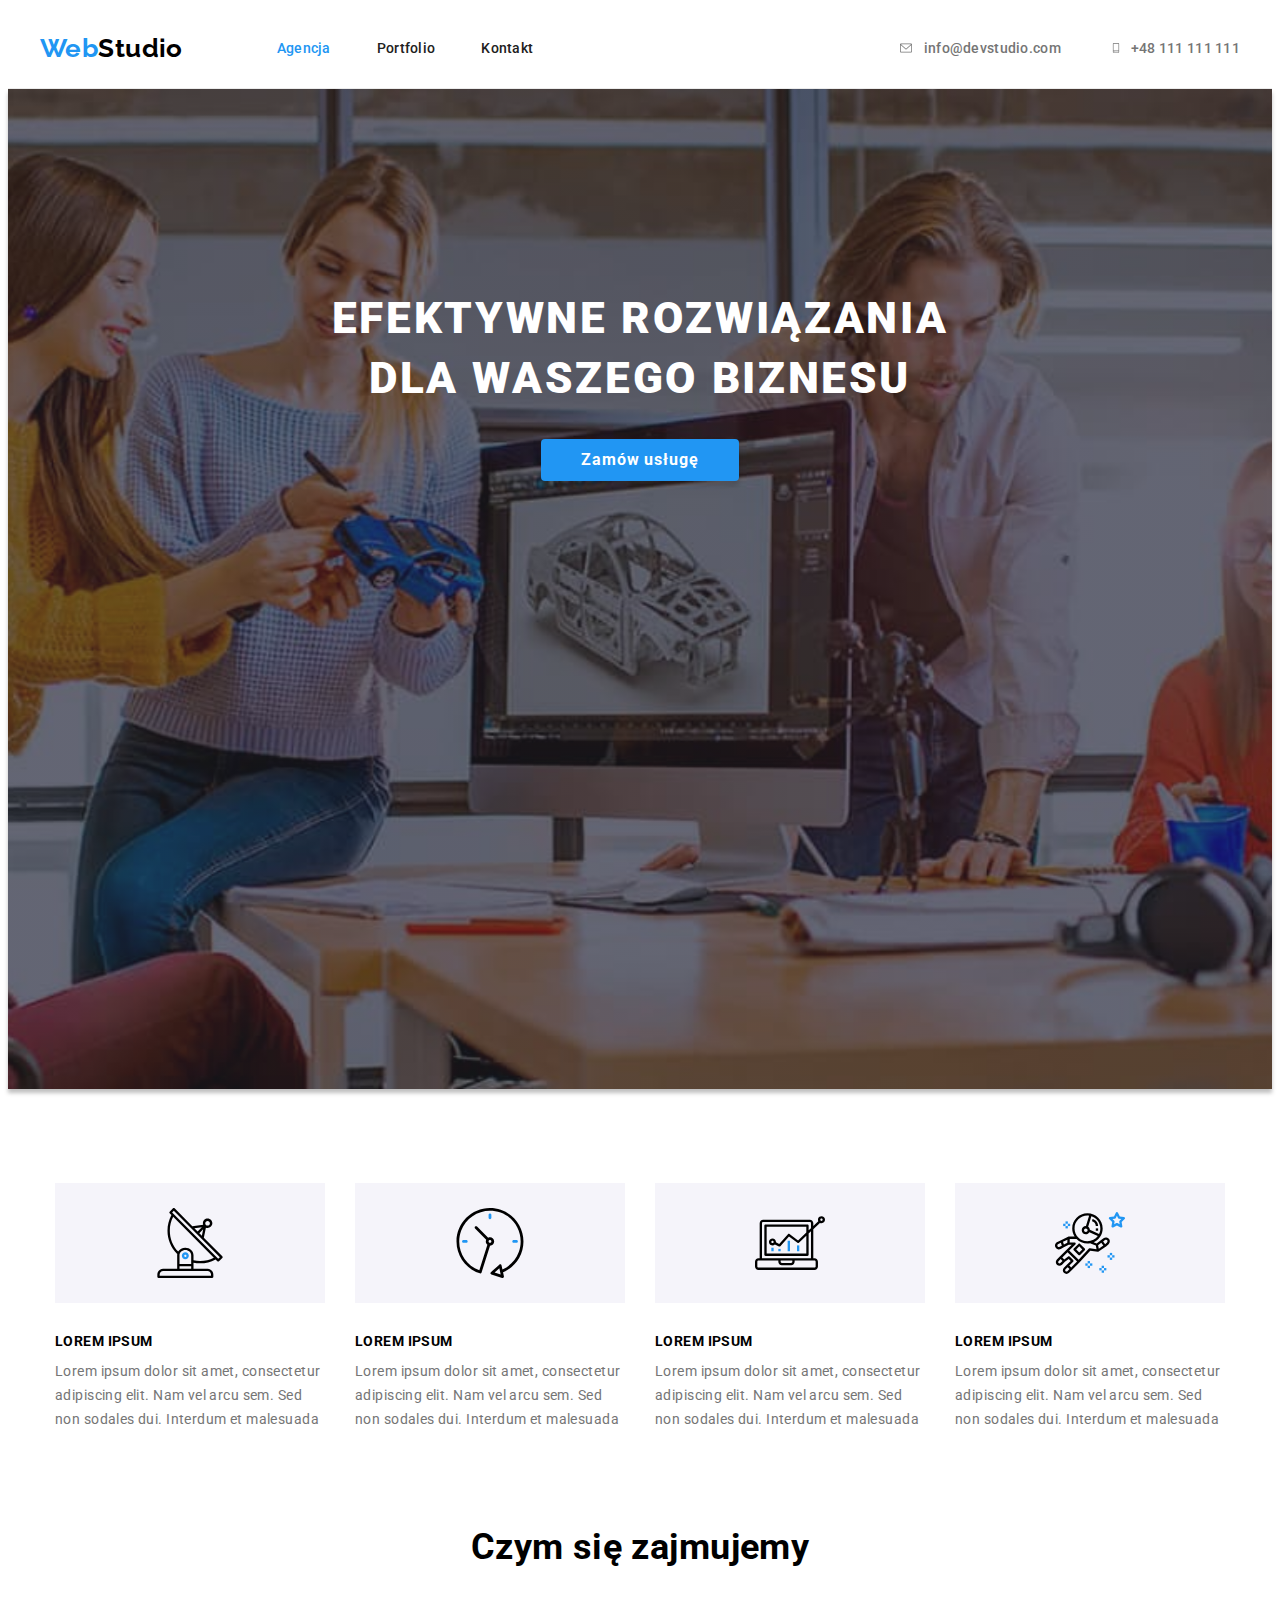
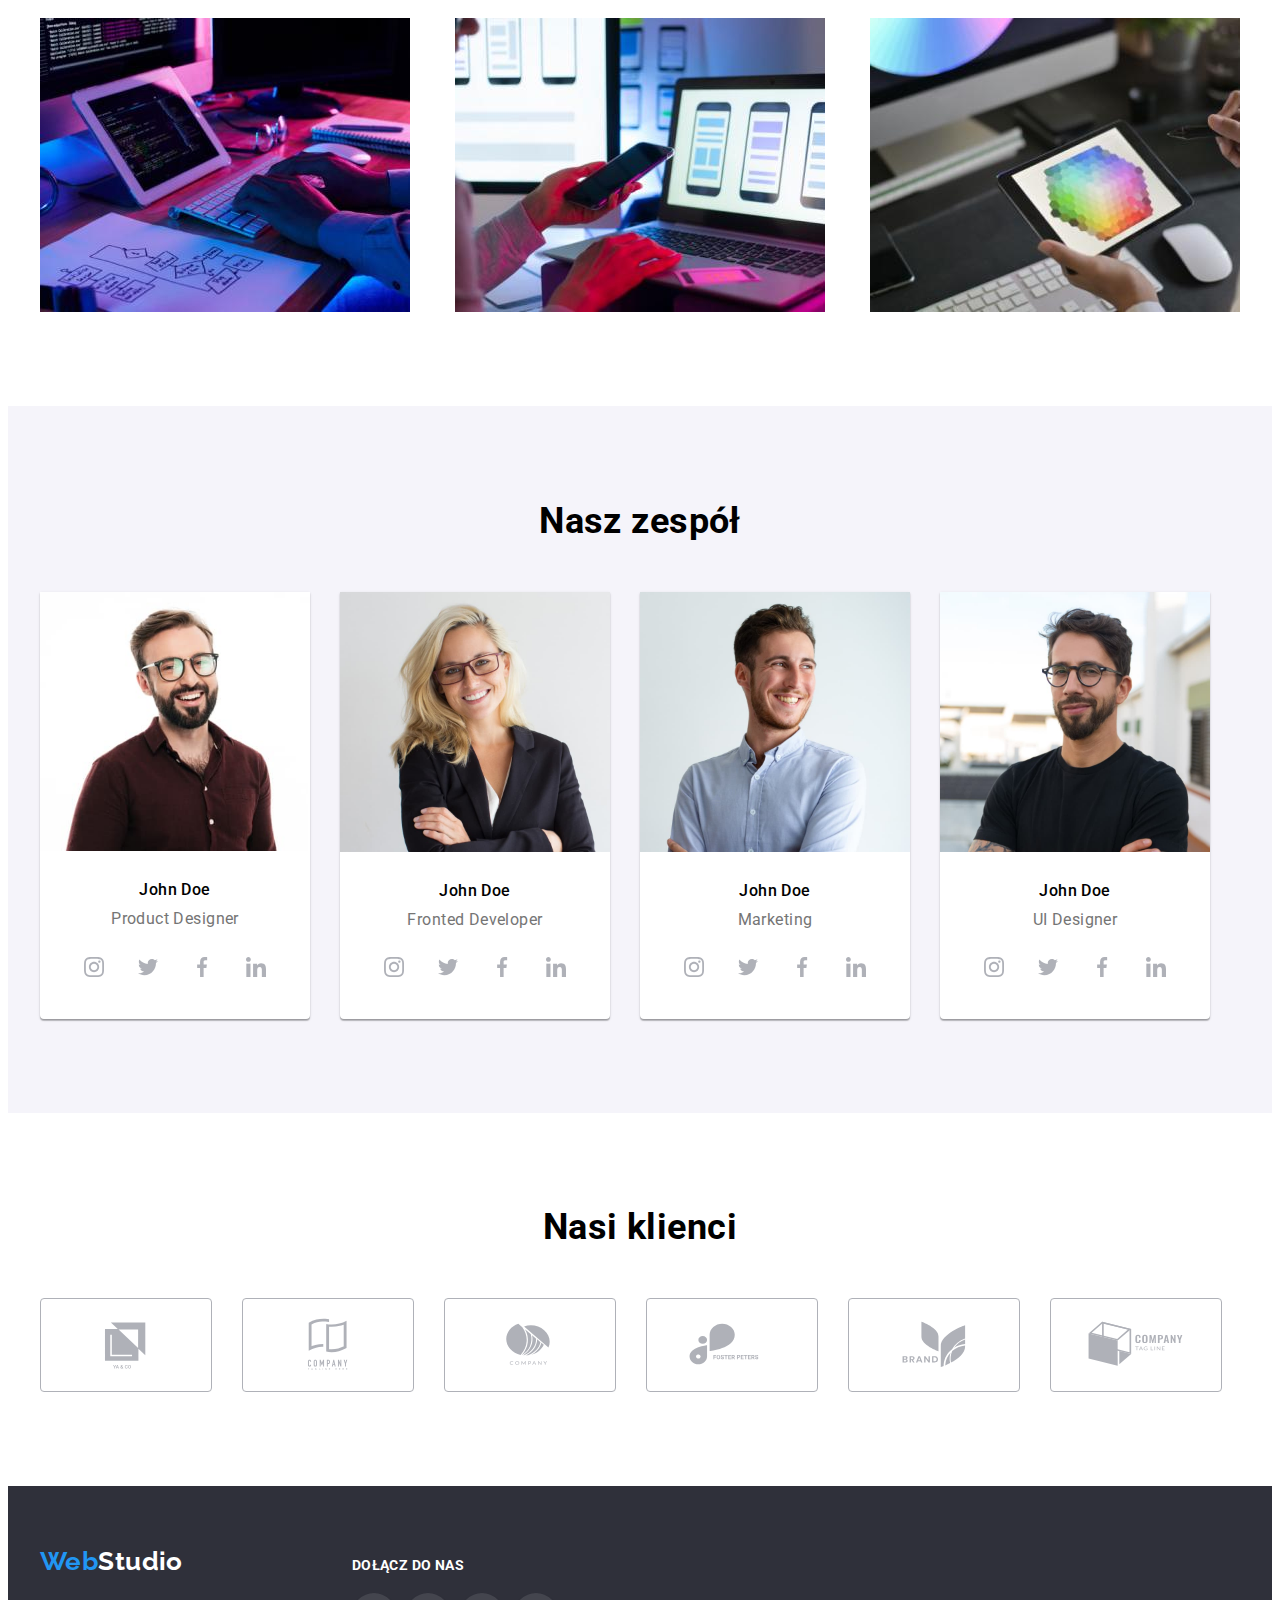
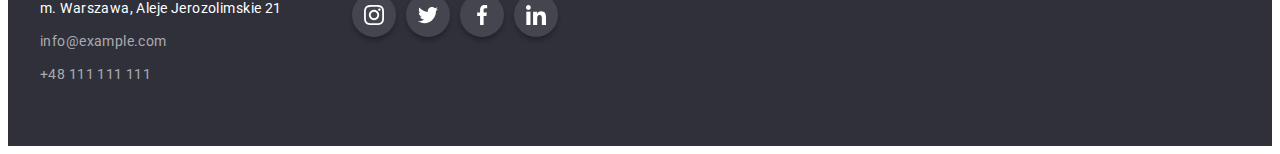
==== index.html @ 109e043d "add modal window" ====
<!DOCTYPE html>
<html lang="pl">
  <!-- start head / metadane /-->
  <head>
    <meta charset="UTF-8" />
    <meta
      name="description"
      content="Projekt firmy Studio z Figma. Praca domowa #1 związana z kursem FullStack Developer w GoIT."
    />
    <meta http-equiv="X-UA-Compatible" content="IE=edge" />
    <meta name="viewport" content="width=device-width, initial-scale=1.0" />
    <link
      href="https://fonts.googleapis.com/css2?family=Raleway:wght@700&family=Roboto:wght@400;500;700;900&display=swap"
      rel="stylesheet"
    />
    <link rel="preconnect" href="https://fonts.googleapis.com" />
    <link rel="preconnect" href="https://fonts.gstatic.com" crossorigin />
    <link
      rel="stylesheet"
      href="https://cdnjs.cloudflare.com/ajax/libs/modern-normalize/2.0.0/modern-normalize.min.css"
      integrity="sha512-4xo8blKMVCiXpTaLzQSLSw3KFOVPWhm/TRtuPVc4WG6kUgjH6J03IBuG7JZPkcWMxJ5huwaBpOpnwYElP/m6wg=="
      crossorigin="anonymous"
      referrerpolicy="no-referrer"
    />
    <link rel="stylesheet" href="./css/styles.css" />
    <title>
      Studio - Portfolio | goit-markup-hw-04 | GoIT kurs FullStack Developer
    </title>
  </head>
  <!-- end head / metadane /-->

  <body>
    <!--start header-->
    <header>
      <div class="container top">
        <a class="logo-top" href="./index.html"
          ><span class="name-1">Web</span><span class="name-2">Studio</span></a
        >
        <nav class="navigation">
          <ul class="navigation-list list">
            <li class="navigation-item">
              <a href="./index.html" class="navigation-link current">Agencja</a>
            </li>
            <li class="navigation-item">
              <a href="./portfolio.html" class="navigation-link">Portfolio</a>
            </li>
            <li class="navigation-item">
              <a href="#stopka" class="navigation-link">Kontakt</a>
            </li>
          </ul>
        </nav>
        <ul class="navigation-contact-list list">
          <li class="navigation-contact-item">
            <a href="mailto:info@devstudio.com" class="navigation-contact-link"
              ><svg class="icon-contact" width="16" height="12">
                <use
                  class="icon-envelope"
                  href="./images/icons.svg#icon-envelope"
                ></use>
              </svg>
              info@devstudio.com</a
            >
          </li>
          <li class="navigation-contact-item">
            <a href="tel:+48111111111" class="navigation-contact-link">
              <svg class="icon-contact" width="10" height="16">
                <use
                  class="icon-smartphone"
                  href="./images/icons.svg#icon-smartphone"
                ></use>
              </svg>
              +48 111 111 111</a
            >
          </li>
        </ul>
      </div>
    </header>
    <!--end header-->

    <!--start main-->
    <main>
      <section class="hero">
        <div class="container">
          <h1 class="main-title">EFEKTYWNE ROZWIĄZANIA DLA WASZEGO BIZNESU</h1>
          <button class="main-button" type="button" data-modal-open>
            Zamów usługę
          </button>
        </div>
      </section>
      <section class="section lorem">
        <div class="container">
          <ul class="lorem-list list">
            <li class="lorem-item">
              <div class="lorem-icon">
                <svg>
                  <use href="./images/icons.svg#icon-antenna"></use>
                </svg>
              </div>
              <h3 class="lorem-title">LOREM IPSUM</h3>
              <p class="lorem-description">
                Lorem ipsum dolor sit amet, consectetur adipiscing elit. Nam vel
                arcu sem. Sed non sodales dui. Interdum et malesuada
              </p>
            </li>
            <li class="lorem-item">
              <div class="lorem-icon">
                <svg>
                  <use href="./images/icons.svg#icon-clock"></use>
                </svg>
              </div>
              <h3 class="lorem-title">LOREM IPSUM</h3>
              <p class="lorem-description">
                Lorem ipsum dolor sit amet, consectetur adipiscing elit. Nam vel
                arcu sem. Sed non sodales dui. Interdum et malesuada
              </p>
            </li>
            <li class="lorem-item">
              <div class="lorem-icon">
                <svg>
                  <use href="./images/icons.svg#icon-diagram"></use>
                </svg>
              </div>
              <h3 class="lorem-title">LOREM IPSUM</h3>
              <p class="lorem-description">
                Lorem ipsum dolor sit amet, consectetur adipiscing elit. Nam vel
                arcu sem. Sed non sodales dui. Interdum et malesuada
              </p>
            </li>
            <li class="lorem-item">
              <div class="lorem-icon">
                <svg width="70" height="70">
                  <use href="./images/icons.svg#icon-astronaut"></use>
                </svg>
              </div>
              <h3 class="lorem-title">LOREM IPSUM</h3>
              <p class="lorem-description">
                Lorem ipsum dolor sit amet, consectetur adipiscing elit. Nam vel
                arcu sem. Sed non sodales dui. Interdum et malesuada
              </p>
            </li>
          </ul>
        </div>
      </section>
      <section class="section">
        <div class="container">
          <!--what we do - czym sie zajmujemy-->
          <h2 class="what-we-do-title">Czym się zajmujemy</h2>
          <ul class="what-we-do-list list">
            <li>
              <img
                src="images/main/main_what_we_do_img_1.jpg"
                alt="writes ona keyboard connected to the tablet"
                width="370"
                height="294"
              />
            </li>
            <li>
              <img
                src="images/main/main_what_we_do_img_2.jpg"
                alt="holding the phone and writes on the laptop"
                width="370"
                height="294"
              />
            </li>
            <li>
              <img
                src="images/main/main_what_we_do_img_3.jpg"
                alt="selects a color from the color palette on the tablet"
                width="370"
                height="294"
              />
            </li>
          </ul>
        </div>
      </section>
      <!--end what we do - czym sie zajmujemy-->

      <!--start our team-->
      <section class="section about-us-team-name">
        <div class="container">
          <h2 class="team-name-title">Nasz zespół</h2>
          <ul class="team-name-list list">
            <li class="team-name-item">
              <img
                src="images/footer/footer_img_1.jpg"
                alt="product designer"
                width="270"
                height="260"
              />
              <div class="team-describe">
                <h3 class="team-name">John Doe</h3>
                <p class="team-position">Product Designer</p>
                <ul class="social-icon-list">
                  <li class="social-icon-item">
                    <a class="social-icon-link" href="https://instagram.com">
                      <svg>
                        <use href="./images/icons.svg#icon-instagram"></use>
                      </svg>
                    </a>
                  </li>
                  <li class="social-icon-item">
                    <a class="social-icon-link" href="https://twitter.com">
                      <svg>
                        <use href="./images/icons.svg#icon-twitter"></use>
                      </svg>
                    </a>
                  </li>
                  <li class="social-icon-item">
                    <a class="social-icon-link" href="https://facebook.com">
                      <svg>
                        <use href="./images/icons.svg#icon-facebook"></use>
                      </svg>
                    </a>
                  </li>
                  <li class="social-icon-item">
                    <a class="social-icon-link" href="https://linkedin.com">
                      <svg>
                        <use href="./images/icons.svg#icon-linkedin"></use>
                      </svg>
                    </a>
                  </li>
                </ul>
              </div>
            </li>
            <li class="team-name-item">
              <img
                src="images/footer/footer_img_2.jpg"
                alt="fronted developer man"
                width="270"
                height="260"
              />
              <div class="team-describe">
                <h3 class="team-name">John Doe</h3>
                <p class="team-position">Fronted Developer</p>
                <ul class="social-icon-list">
                  <li class="social-icon-item">
                    <a class="social-icon-link" href="https://instagram.com">
                      <svg>
                        <use href="./images/icons.svg#icon-instagram"></use>
                      </svg>
                    </a>
                  </li>
                  <li class="social-icon-item">
                    <a class="social-icon-link" href="https://twitter.com">
                      <svg>
                        <use href="./images/icons.svg#icon-twitter"></use>
                      </svg>
                    </a>
                  </li>
                  <li class="social-icon-item">
                    <a class="social-icon-link" href="https://facebook.com">
                      <svg>
                        <use href="./images/icons.svg#icon-facebook"></use>
                      </svg>
                    </a>
                  </li>
                  <li class="social-icon-item">
                    <a class="social-icon-link" href="https://linkedin.com">
                      <svg>
                        <use href="./images/icons.svg#icon-linkedin"></use>
                      </svg>
                    </a>
                  </li>
                </ul>
              </div>
            </li>
            <li class="team-name-item">
              <img
                src="images/footer/footer_img_3.jpg"
                alt="marketing man woman"
                width="270"
                height="260"
              />
              <div class="team-describe">
                <h3 class="team-name">John Doe</h3>
                <p class="team-position">Marketing</p>
                <ul class="social-icon-list">
                  <li class="social-icon-item">
                    <a class="social-icon-link" href="https://instagram.com">
                      <svg>
                        <use href="./images/icons.svg#icon-instagram"></use>
                      </svg>
                    </a>
                  </li>
                  <li class="social-icon-item">
                    <a class="social-icon-link" href="https://twitter.com">
                      <svg>
                        <use href="./images/icons.svg#icon-twitter"></use>
                      </svg>
                    </a>
                  </li>
                  <li class="social-icon-item">
                    <a class="social-icon-link" href="https://facebook.com">
                      <svg>
                        <use href="./images/icons.svg#icon-facebook"></use>
                      </svg>
                    </a>
                  </li>
                  <li class="social-icon-item">
                    <a class="social-icon-link" href="https://linkedin.com">
                      <svg>
                        <use href="./images/icons.svg#icon-linkedin"></use>
                      </svg>
                    </a>
                  </li>
                </ul>
              </div>
            </li>
            <li class="team-name-item">
              <img
                src="images/footer/footer_img_4.jpg"
                alt="ui designer man"
                width="270"
                height="260"
              />
              <div class="team-describe">
                <h3 class="team-name">John Doe</h3>
                <p class="team-position">UI Designer</p>
                <ul class="social-icon-list">
                  <li class="social-icon-item">
                    <a class="social-icon-link" href="https://instagram.com">
                      <svg>
                        <use href="./images/icons.svg#icon-instagram"></use>
                      </svg>
                    </a>
                  </li>
                  <li class="social-icon-item">
                    <a class="social-icon-link" href="https://twitter.com">
                      <svg>
                        <use href="./images/icons.svg#icon-twitter"></use>
                      </svg>
                    </a>
                  </li>
                  <li class="social-icon-item">
                    <a class="social-icon-link" href="https://facebook.com">
                      <svg>
                        <use href="./images/icons.svg#icon-facebook"></use>
                      </svg>
                    </a>
                  </li>
                  <li class="social-icon-item">
                    <a class="social-icon-link" href="https://linkedin.com">
                      <svg>
                        <use href="./images/icons.svg#icon-linkedin"></use>
                      </svg>
                    </a>
                  </li>
                </ul>
              </div>
            </li>
          </ul>
        </div>
      </section>

      <!--end our team-->
      <!-- nasi klienci - loga -->
      <section class="section">
        <div class="container">
          <h2 class="our-client">Nasi klienci</h2>
          <ul class="our-client-logo-list">
            <li class="our-client-logo-item">
              <a class="our-client-link" href=""
                ><svg widht="106" height="60">
                  <use href="./images/icons.svg#icon-logo-1"></use></svg
              ></a>
            </li>
            <li class="our-client-logo-item">
              <a class="our-client-link" href=""
                ><svg widht="106" height="60">
                  <use href="./images/icons.svg#icon-logo-2"></use></svg
              ></a>
            </li>
            <li class="our-client-logo-item">
              <a class="our-client-link" href=""
                ><svg widht="106" height="60">
                  <use href="./images/icons.svg#icon-logo-3"></use></svg
              ></a>
            </li>
            <li class="our-client-logo-item">
              <a class="our-client-link" href=""
                ><svg widht="106" height="60">
                  <use href="./images/icons.svg#icon-logo-4"></use></svg
              ></a>
            </li>
            <li class="our-client-logo-item">
              <a class="our-client-link" href=""
                ><svg widht="106" height="60">
                  <use href="./images/icons.svg#icon-logo-5"></use></svg
              ></a>
            </li>
            <li class="our-client-logo-item">
              <a class="our-client-link" href=""
                ><svg widht="106" height="60">
                  <use href="./images/icons.svg#icon-logo-6"></use></svg
              ></a>
            </li>
          </ul>
        </div>
      </section>
      <!-- end nasi klienci - loga -->
    </main>
    <!--end main-->

    <!--start footer-->
    <footer id="stopka" class="footer">
      <div class="container footer-wrap">
        <div class="bottom">
          <a class="logo-bottom" href="./index.html"
            ><span class="name-1">Web</span
            ><span class="name-3">Studio</span></a
          >
          <address class="address">
            <ul class="bottom-contact list">
              <li class="bottom-contact-item">
                <a
                  class="bottom-contact-address"
                  href="https://goo.gl/maps/BGaXXpHN84WvRaow5"
                  target="_blank"
                  rel="noreferrer noopener"
                  >m. Warszawa, Aleje Jerozolimskie 21</a
                >
              </li>
              <li class="bottom-contact-item">
                <a class="bottom-contact-link" href="mailto:info@example.com"
                  >info@example.com</a
                >
              </li>
              <li class="bottom-contact-item">
                <a class="bottom-contact-link" href="tel:+48111111111"
                  >+48 111 111 111</a
                >
              </li>
            </ul>
          </address>
        </div>
        <div class="social-icon-footer">
          <p class="social-title">DOŁĄCZ DO NAS</p>
          <ul class="social-icon-footer-list">
            <li class="social-icon-footer-item">
              <a class="social-icon-footer-link" href="https://instagram.com"
                ><svg><use href="./images/icons.svg#icon-instagram"></use></svg
              ></a>
            </li>
            <li class="social-icon-footer-item">
              <a class="social-icon-footer-link" href="https://twitter.com"
                ><svg><use href="./images/icons.svg#icon-twitter"></use></svg
              ></a>
            </li>
            <li class="social-icon-footer-item">
              <a class="social-icon-footer-link" href="https://facebook.com"
                ><svg><use href="./images/icons.svg#icon-facebook"></use></svg
              ></a>
            </li>
            <li class="social-icon-footer-item">
              <a class="social-icon-footer-link" href="https://linkedin.com"
                ><svg><use href="./images/icons.svg#icon-linkedin"></use></svg
              ></a>
            </li>
          </ul>
        </div>
      </div>
    </footer>
    <!--end footer-->

    <!-- window modal - okno modalne -->

    <div class="backdrop is-hidden" data-modal>
      <div class="modal">
        <button type="button" class="close-btn" data-modal-close>X</button>
      </div>
    </div>

    <script src="./js/modal.js"></script>
  </body>
</html>
---- css/styles.css ----
/* global variables */
:root {
  --main-font: "Roboto", sans-serif;
  --main-text-color: #212121;
  --secondary-text-color: #fff;
  --third-text-color: #757575;
  --fourth-color: #2196f3;
  --fifth-color: #f5f4fa;
  --background-color-1: #fff;
  --background-color-2: #2f303a;
  --logo-web-color: #2196f3;
  --logo-studio-first-color: #000;
  --logo-studio-second-color: #fff;
  --button-text-color: #000;
  --line-color: #ececec;
  --footer-color--1: rgba(255, 255, 255, 0.6);
  --footer-color--2: rgba(255, 255, 255, 0.1);
  --borderColor: #eee;
  --icon-style: #afb1b8;
}
/* end global variables */

/*body style*/
body {
  font-family: var(--main-font);
  background-color: var(--background-body-color);
  font-size: 14px;
  letter-spacing: 0.03em;
}
h1,
h2,
h3,
h4,
h5,
h6,
p {
  margin: 0;
}
img {
  display: block;
  max-width: 100%;
  height: auto;
}
button {
  display: block;
  cursor: pointer;
  border: none;
  border-radius: 4px;
}
ul,
ol {
  list-style: none;
  padding-left: 0;
  margin: 0;
}
a {
  text-decoration: none;
}
.section {
  padding-top: 94px;
  padding-bottom: 94px;
}
.container {
  width: 1200px;
  margin: 0 auto;
  padding: 0 15px;
}

header {
  border-bottom: 1px solid var(--line-color);
}
.hero {
  background-image: linear-gradient(
      rgba(47, 48, 58, 0.4),
      rgba(47, 48, 58, 0.4)
    ),
    url(../images/background.jpg);
  box-shadow: 0px 4px 4px 0px rgba(0, 0, 0, 0.25);
  background-repeat: no-repeat;
  background-size: cover;
  background-position: center;
  padding-top: 200px;
  padding-bottom: 200px;
  max-width: 1600px;
  height: 600px;
  margin: 0 auto;
}
.main-title {
  color: var(--secondary-text-color);
  font-weight: 900;
  font-size: 44px;
  line-height: 1.36;
  letter-spacing: 0.06em;
  text-align: center;
  text-transform: uppercase;
  max-width: 696px;
  margin: 0 auto;
}

.what-we-do-title {
  font-weight: 700;
  font-size: 36px;
  line-height: 1.17;
}
.list {
  list-style: none;
  margin: 0;
  padding: 0;
}
/*end body style*/

.top {
  display: flex;
  align-items: center;
}
.navigation-list {
  display: flex;
  padding-top: 32px;
  padding-bottom: 32px;
  gap: 46px;
}
.navigation-link {
  font-weight: 500;
  line-height: 1.17;
  letter-spacing: 0.02em;
  color: var(--main-text-color);
}
.navigation-contact-list {
  font-weight: 500;
  display: flex;
  margin-left: auto;
  gap: 50px;
  padding-top: 32px;
  padding-bottom: 32px;
  align-items: center;
}
.navigation-contact-link {
  font-weight: 500;
  line-height: 1.17;
  color: var(--third-text-color);
  letter-spacing: 0.02em;
  display: flex;
  align-items: center;
}

.current {
  color: var(--fourth-color);
}
.main-button {
  font-family: inherit;
  font-weight: 700;
  font-size: 16px;
  line-height: 1.36;
  color: var(--secondary-text-color);
  background-color: var(--fourth-color);
  padding: 10px 40px;
  letter-spacing: 0.06em;
  border: rgba(255, 255, 255, 0.15);
  box-shadow: 0px 4px 4px rgba(0, 0, 0, 0.15);
  border-radius: 4px;
  margin: 0 auto;
  cursor: pointer;
  margin-top: 30px;
}

.button-menu:hover,
.button-menu:focus {
  cursor: pointer;
}
.button-portfolio-list {
  display: flex;
  gap: 10px;
  justify-content: center;
  margin-bottom: 50px;
}
.button-portfolio-item {
  font-family: inherit;
  font-weight: 500;
  font-size: 16px;
  line-height: 1.62;
  letter-spacing: 0.03em;
  text-align: center;
  background: var(--fifth-color);
  cursor: pointer;
  border: #fff;
  border-radius: 4px;
  padding: 6px 22px;
}
.button-portfolio-item:hover,
.button-portfolio-item:focus-visible {
  color: var(--secondary-text-color);
  background-color: var(--fourth-color);
  box-shadow: 0px 4px 4px 0px rgba(0, 0, 0, 0.25);
}
.footer {
  padding-top: 60px;
  padding-bottom: 60px;
  background-color: var(--background-color-2);
}
.bottom-contact {
  line-height: 1.71;
}
.address {
  margin-top: 20px;
  max-width: 246px;
}
.bottom-contact-item:not(:last-child) {
  margin-bottom: 9px;
}

.bottom-contact-address {
  line-height: 1.71;
  color: var(--secondary-text-color);
  text-decoration: inherit;
  font-style: normal;
}
.bottom-contact-link {
  line-height: 1.71;
  letter-spacing: 0.03em;
  color: var(--footer-color--1);
  text-decoration: inherit;
  font-style: normal;
}
.navigation-link:hover,
.navigation-link:focus,
.bottom-contact-address:hover,
.bottom-contact-address:focus,
.bottom-contact-link:hover,
.bottom-contact-link:focus,
.icon-contact:focus,
.icon-contact:hover {
  color: var(--fourth-color);
  cursor: pointer;
}
.navigation-contact-item:hover,
.navigation-contact-item:focus,
.navigation-contact-link:focus,
.navigation-contact-link:hover {
  color: var(--fourth-color);
  cursor: pointer;
  fill: currentColor;
}

/*end links*/

/*studio-name - > color of name Studio Web */
.logo-top,
.logo-bottom {
  font-family: "Raleway", sans-serif;
  font-weight: 700;
  font-style: bold;
  font-size: 26px;
  line-height: 1.17;
  margin-right: 94px;
}
.name-1 {
  color: var(--logo-web-color);
}
.name-2 {
  color: var(--logo-studio-first-color);
}
.name-3 {
  color: var(--logo-studio-second-color);
}

/* team name */
.about-us-team-name {
  background-color: var(--fifth-color);
}
.team-name-title {
  text-align: center;
}
.team-name-list {
  display: flex;
  gap: 30px;
}
.team-name-title {
  font-weight: 700;
  font-size: 36px;
  line-height: 1.17;
  margin-bottom: 50px;
}
.team-name-item {
  background-color: var(--background-color-1);
  border-radius: 0 0 4px 4px;
  box-shadow: 0px 1px 3px rgba(0, 0, 0, 0.12), 0px 1px 1px rgba(0, 0, 0, 0.14),
    0px 2px 1px rgba(0, 0, 0, 0.2);
}
.team-describe {
  padding-top: 30px;
  padding-bottom: 30px;
}
.team-name,
.team-position {
  text-align: center;
}
.team-name {
  font-weight: 500;
  font-size: 16px;
  line-height: 1.17;
  margin-bottom: 10px;
}
.team-position {
  font-size: 16px;
  line-height: 1.17;
  color: var(--third-text-color);
  margin-bottom: 16px;
}
/*end team name*/
.lorem {
  padding-bottom: 0px;
}
.lorem-list {
  display: flex;
  gap: 30px;
  text-align: left;
  justify-content: center;
}
.lorem-title {
  font-weight: 700;
  font-size: 14px;
  line-height: 1.17;
}
.lorem-description {
  font-size: 14px;
  line-height: 1.71;
  color: var(--third-text-color);
  margin-top: 10px;
  flex-wrap: nowrap;
  width: 270px;
}
.what-we-do-title {
  font-weight: 700;
  font-size: 36px;
  line-height: 1.17;
  text-align: center;
  margin-bottom: 50px;
}
.what-we-do-list {
  display: flex;
  justify-content: space-between;
  gap: 30px;
}
.our-customers-list {
  display: flex;
  flex-wrap: wrap;
  gap: 30px;
}
.our-customers-link {
  display: block;
}

.our-customers-item a:hover,
.our-customers-item a:focus,
.our-customers-item:hover,
.our-customers-item:focus,
.our-customers-link:hover,
.our-customers-link:focus {
  cursor: pointer;
  box-shadow: 0px 4px 4px rgba(0, 0, 0, 0.25);
}
.about-client {
  padding: 20px 24px;
  border-right: 1px solid var(--borderColor);
  border-bottom: 1px solid var(--borderColor);
  border-left: 1px solid var(--borderColor);
}
.client-name {
  font-weight: 700;
  font-size: 18px;
  line-height: 2;
  letter-spacing: 0.06em;
  text-align: left;
  margin-bottom: 4px;
}
.client-service {
  font-size: 16px;
  line-height: 1.87;
  color: var(--third-text-color);
  text-align: left;
}

/* ----- nasi klienci - our client-----*/
.our-client {
  font-size: 36px;
  font-weight: 700;
  line-height: 1.14;
  text-align: center;
  margin-bottom: 50px;
}
/* ----- end nasi klienci - our client-----*/

/* ----- icons -----*/
.icon-contact {
  margin-right: 10px;
  fill: currentColor;
}
.social-icon-list {
  display: flex;
  gap: 10px;
  justify-content: center;
}
.social-icon-list svg {
  fill: currentColor;
  width: 20px;
  height: 20px;
}
.social-icon-link {
  width: 44px;
  height: 44px;
  display: flex;
  align-items: center;
  justify-content: center;
  border-radius: 50%;
  color: var(--icon-style);
}
.social-icon-link:hover,
.social-icon-link:focus {
  cursor: pointer;
  color: var(--background-color-1);
  background-color: var(--fourth-color);
}
.lorem-icon {
  background-color: var(--fifth-color);
  margin-bottom: 30px;
  width: 270px;
  height: 120px;
  display: flex;
  align-items: center;
  justify-content: center;
}
.lorem-icon svg {
  width: 70px;
  height: 70px;
}
.our-client-logo-list {
  display: flex;
  gap: 30px;
}
.our-client-link {
  display: flex;
  justify-content: center;
  align-items: center;
  width: 170px;
  height: 92px;
  border: 1px solid currentColor;
  color: var(--icon-style);
  border-radius: 4px;
}
.our-client-link:hover,
.our-client-link:focus {
  cursor: pointer;
  color: var(--fourth-color);
}

.our-client-logo-list svg {
  fill: currentColor;
}

.social-title {
  font-weight: 700;
  text-transform: uppercase;
  color: var(--secondary-text-color);
  margin-bottom: 20px;
}
.social-icon-footer {
  margin-left: 70px;
}
.social-icon-footer-list {
  display: flex;
  gap: 10px;
  justify-content: center;
}
.social-icon-footer-list svg {
  width: 20px;
  height: 20px;
  fill: var(--background-color-1);
}
.social-icon-footer-link {
  display: flex;
  align-items: center;
  justify-content: center;
  width: 44px;
  height: 44px;
  border-radius: 50%;
  background-color: var(--footer-color--2);

  box-shadow: 0px 4px 4px rgba(0, 0, 0, 0.25);
}
.social-icon-footer-link:hover,
.social-icon-footer-link:focus {
  border-radius: 50%;
  fill: currentColor;
  background: var(--fourth-color);
}
/* ----- end icons ----- */
.footer-wrap {
  display: flex;
  align-items: baseline;
}

/**************** zadanie 5 okno modalne BACKDROP ***************/
.backdrop {
  position: absolute;
  width: 528px;
  height: 581px;
  left: 536px;
  top: 221px;
  background: #ffffff;
  box-shadow: 0px 1px 3px rgba(0, 0, 0, 0.12), 0px 1px 1px rgba(0, 0, 0, 0.14),
    0px 2px 1px rgba(0, 0, 0, 0.2);
  border-radius: 4px;
}

.close-btn {
  position: absolute;
  width: 30px;
  height: 30px;
  left: 480px;
  top: 229px;
  border-radius: 50%;
  background-color: var(--background-color-1);
  box-shadow: 0px 1px 3px rgba(0, 0, 0, 0.12), 0px 1px 1px rgba(0, 0, 0, 0.14),
    0px 2px 1px rgba(0, 0, 0, 0.2);
  cursor: pointer;
}

.is-hidden {
  opacity: 0;
  visibility: hidden;
  pointer-events: none;
}
/************ END BACKDROP ************************/
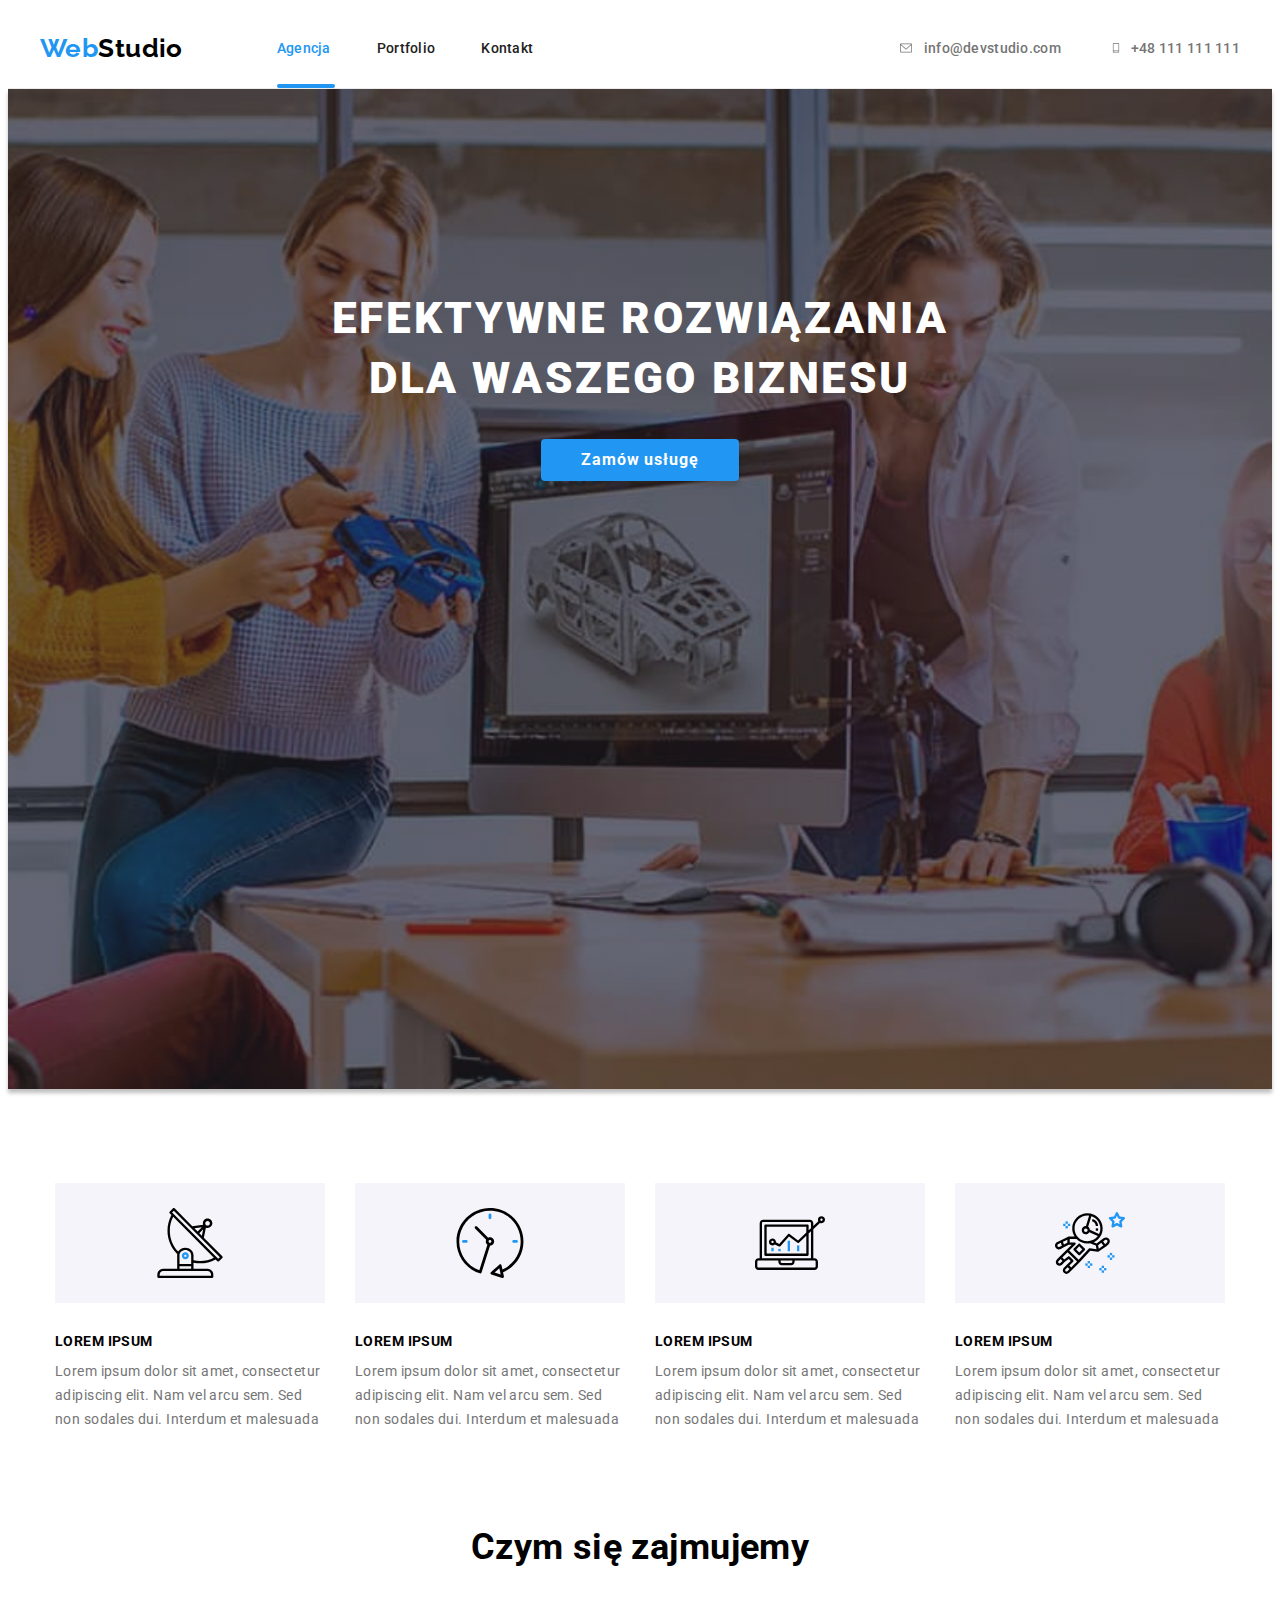
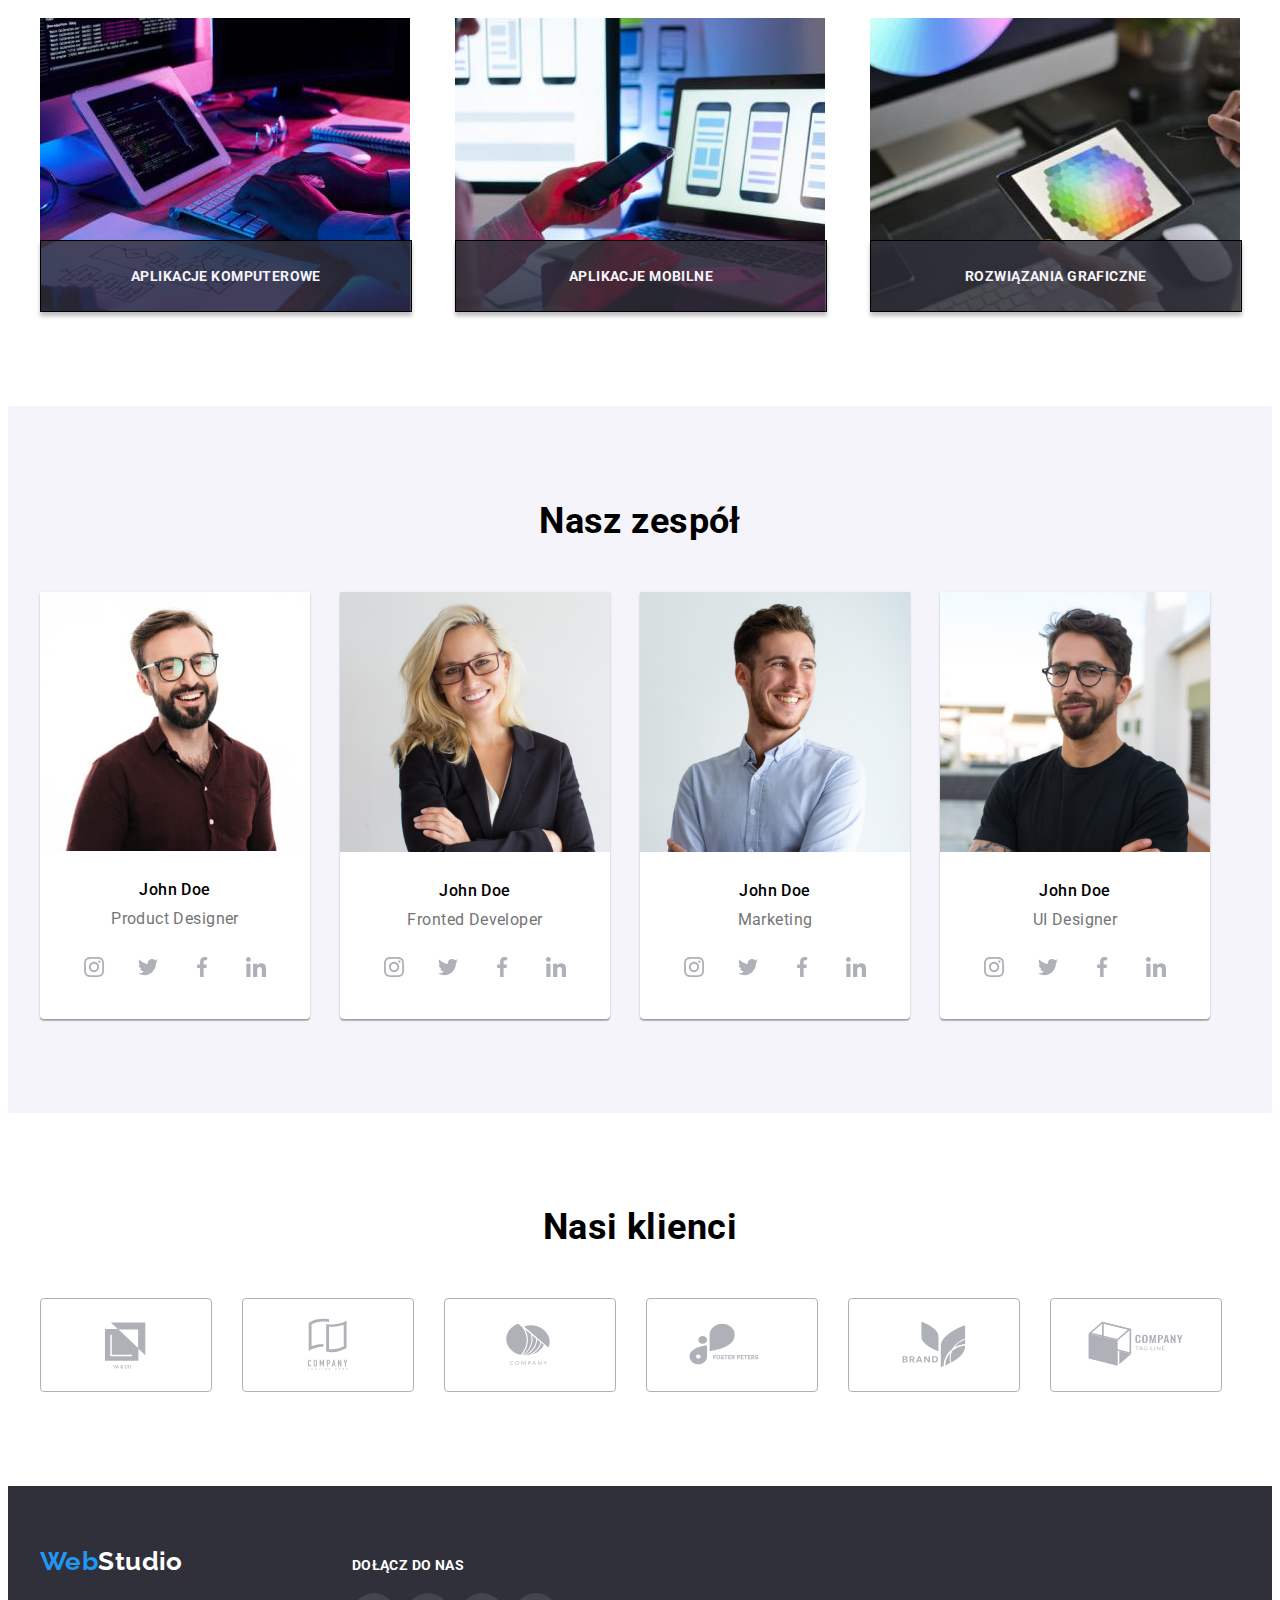
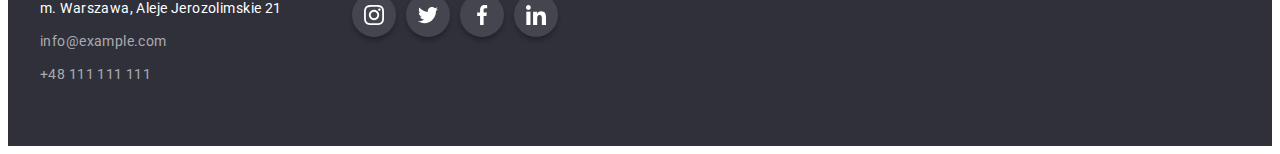
==== commit 0846a5e3: "finish homework" ====
--- a/index.html
+++ b/index.html
@@ -5,7 +5,7 @@
     <meta charset="UTF-8" />
     <meta
       name="description"
-      content="Projekt firmy Studio z Figma. Praca domowa #1 związana z kursem FullStack Developer w GoIT."
+      content="Projekt firmy Studio z Figma. Praca domowa #5 związana z kursem FullStack Developer w GoIT."
     />
     <meta http-equiv="X-UA-Compatible" content="IE=edge" />
     <meta name="viewport" content="width=device-width, initial-scale=1.0" />
@@ -23,9 +23,7 @@
       referrerpolicy="no-referrer"
     />
     <link rel="stylesheet" href="./css/styles.css" />
-    <title>
-      Studio - Portfolio | goit-markup-hw-04 | GoIT kurs FullStack Developer
-    </title>
+    <title>WebStudio | goit-markup-hw-05 | GoIT kurs FullStack Developer</title>
   </head>
   <!-- end head / metadane /-->
 
@@ -45,7 +43,7 @@
               <a href="./portfolio.html" class="navigation-link">Portfolio</a>
             </li>
             <li class="navigation-item">
-              <a href="#stopka" class="navigation-link">Kontakt</a>
+              <a href="" class="navigation-link">Kontakt</a>
             </li>
           </ul>
         </nav>
@@ -146,29 +144,38 @@
           <!--what we do - czym sie zajmujemy-->
           <h2 class="what-we-do-title">Czym się zajmujemy</h2>
           <ul class="what-we-do-list list">
-            <li>
+            <li class="what-we-do-item">
               <img
                 src="images/main/main_what_we_do_img_1.jpg"
                 alt="writes ona keyboard connected to the tablet"
                 width="370"
                 height="294"
               />
-            </li>
-            <li>
+              <div class="box-text-1">
+                <p class="label">APLIKACJE KOMPUTEROWE</p>
+              </div>
+            </li>
+            <li class="what-we-do-item">
               <img
                 src="images/main/main_what_we_do_img_2.jpg"
                 alt="holding the phone and writes on the laptop"
                 width="370"
                 height="294"
               />
-            </li>
-            <li>
+              <div class="box-text-2">
+                <p class="label">APLIKACJE MOBILNE</p>
+              </div>
+            </li>
+            <li class="what-we-do-item">
               <img
                 src="images/main/main_what_we_do_img_3.jpg"
                 alt="selects a color from the color palette on the tablet"
                 width="370"
                 height="294"
               />
+              <div class="box-text-3">
+                <p class="label">ROZWIĄZANIA GRAFICZNE</p>
+              </div>
             </li>
           </ul>
         </div>
@@ -402,7 +409,7 @@
     <!--end main-->
 
     <!--start footer-->
-    <footer id="stopka" class="footer">
+    <footer class="footer">
       <div class="container footer-wrap">
         <div class="bottom">
           <a class="logo-bottom" href="./index.html"
@@ -466,7 +473,7 @@
 
     <div class="backdrop is-hidden" data-modal>
       <div class="modal">
-        <button type="button" class="close-btn" data-modal-close>X</button>
+        <button type="button" class="modal-close" data-modal-close>X</button>
       </div>
     </div>
 
--- a/css/styles.css
+++ b/css/styles.css
@@ -17,6 +17,7 @@
   --footer-color--2: rgba(255, 255, 255, 0.1);
   --borderColor: #eee;
   --icon-style: #afb1b8;
+  --cubic-bezier: (0.4, 0, 0.2, 1);
 }
 /* end global variables */
 
@@ -146,6 +147,17 @@
 .current {
   color: var(--fourth-color);
 }
+.current::after {
+  content: "";
+  display: block;
+  position: relative;
+  position: absolute;
+  width: 58px;
+  height: 4px;
+  margin-top: 28px;
+  background: var(--fourth-color);
+  border-radius: 2px;
+}
 .main-button {
   font-family: inherit;
   font-weight: 700;
@@ -166,6 +178,8 @@
 .button-menu:hover,
 .button-menu:focus {
   cursor: pointer;
+  transition-duration: 250ms;
+  transition-timing-function: var(--cubic-bezier);
 }
 .button-portfolio-list {
   display: flex;
@@ -191,6 +205,8 @@
   color: var(--secondary-text-color);
   background-color: var(--fourth-color);
   box-shadow: 0px 4px 4px 0px rgba(0, 0, 0, 0.25);
+  transition-duration: 250ms;
+  transition-timing-function: var(--cubic-bezier);
 }
 .footer {
   padding-top: 60px;
@@ -216,7 +232,6 @@
 }
 .bottom-contact-link {
   line-height: 1.71;
-  letter-spacing: 0.03em;
   color: var(--footer-color--1);
   text-decoration: inherit;
   font-style: normal;
@@ -231,6 +246,8 @@
 .icon-contact:hover {
   color: var(--fourth-color);
   cursor: pointer;
+  transition-duration: 250ms;
+  transition-timing-function: var(--cubic-bezier);
 }
 .navigation-contact-item:hover,
 .navigation-contact-item:focus,
@@ -239,6 +256,8 @@
   color: var(--fourth-color);
   cursor: pointer;
   fill: currentColor;
+  transition-duration: 250ms;
+  transition-timing-function: var(--cubic-bezier);
 }
 
 /*end links*/
@@ -358,6 +377,8 @@
 .our-customers-link:focus {
   cursor: pointer;
   box-shadow: 0px 4px 4px rgba(0, 0, 0, 0.25);
+  transition-duration: 250ms;
+  transition-timing-function: var(--cubic-bezier);
 }
 .about-client {
   padding: 20px 24px;
@@ -419,6 +440,8 @@
   cursor: pointer;
   color: var(--background-color-1);
   background-color: var(--fourth-color);
+  transition-duration: 250ms;
+  transition-timing-function: var(--cubic-bezier);
 }
 .lorem-icon {
   background-color: var(--fifth-color);
@@ -451,6 +474,8 @@
 .our-client-link:focus {
   cursor: pointer;
   color: var(--fourth-color);
+  transition-duration: 250ms;
+  transition-timing-function: var(--cubic-bezier);
 }
 
 .our-client-logo-list svg {
@@ -492,42 +517,105 @@
   border-radius: 50%;
   fill: currentColor;
   background: var(--fourth-color);
+  transition-duration: 250ms;
+  transition-timing-function: var(--cubic-bezier);
 }
 /* ----- end icons ----- */
 .footer-wrap {
   display: flex;
   align-items: baseline;
 }
-
+.what-we-do-item {
+  position: relative;
+}
+.label {
+  font-family: inherit;
+  font-weight: 700;
+  line-height: 1.17;
+  color: var(--fifth-color);
+  text-align: center;
+  text-transform: uppercase;
+  padding: 27px;
+  text-align: center;
+}
+.box-text-1,
+.box-text-2,
+.box-text-3 {
+  position: absolute;
+  width: 370px;
+  height: 70px;
+  background-color: rgba(47, 48, 58, 0.8);
+  border: 1px solid var(--button-text-color);
+  box-shadow: 0px 4px 4px rgba(0, 0, 0, 0.25);
+  bottom: 0;
+}
+.not-visibility-description {
+  position: relative;
+  overflow: hidden;
+}
+.description {
+  position: absolute;
+  max-width: 370px;
+  left: 0;
+  top: 0;
+  font-family: inherit;
+  font-size: 18px;
+  line-height: 1.56;
+  color: var(--fifth-color);
+  background: rgba(33, 150, 243, 0.9);
+  padding: 49px 45px 49px 24px;
+  transform: translateY(100%);
+  transition-duration: 250ms;
+  transition-timing-function: var(--cubic-bezier);
+}
+.not-visibility-description:hover .description,
+.our-customers-item:hover .description {
+  transform: translateY(0);
+}
 /**************** zadanie 5 okno modalne BACKDROP ***************/
 .backdrop {
+  width: 100%;
+  height: 100%;
+  top: 0;
+  left: 0;
+  position: fixed;
+  background-color: rgba(0, 0, 0, 0.2);
+  transition-property: opacity, visibility;
+  transition-duration: 250ms;
+  transition-timing-function: var(--cubic-bezier);
+  pointer-events: painted;
+}
+.modal {
   position: absolute;
+  margin: auto;
+  top: 0;
+  right: 0;
+  bottom: 0;
+  left: 0;
   width: 528px;
   height: 581px;
-  left: 536px;
-  top: 221px;
+  border-radius: 4px;
   background: #ffffff;
   box-shadow: 0px 1px 3px rgba(0, 0, 0, 0.12), 0px 1px 1px rgba(0, 0, 0, 0.14),
     0px 2px 1px rgba(0, 0, 0, 0.2);
-  border-radius: 4px;
-}
-
-.close-btn {
-  position: absolute;
+}
+.modal-close {
+  position: relative;
   width: 30px;
   height: 30px;
-  left: 480px;
-  top: 229px;
+  left: 490px;
+  top: 8px;
   border-radius: 50%;
-  background-color: var(--background-color-1);
+  background-color: var(--fourth-color);
   box-shadow: 0px 1px 3px rgba(0, 0, 0, 0.12), 0px 1px 1px rgba(0, 0, 0, 0.14),
     0px 2px 1px rgba(0, 0, 0, 0.2);
-  cursor: pointer;
 }
 
 .is-hidden {
   opacity: 0;
   visibility: hidden;
   pointer-events: none;
+  transform: translateX(50) translateY(50) scale(1.5) rotate(0deg)
+    skew(0deg, 0deg);
 }
 /************ END BACKDROP ************************/
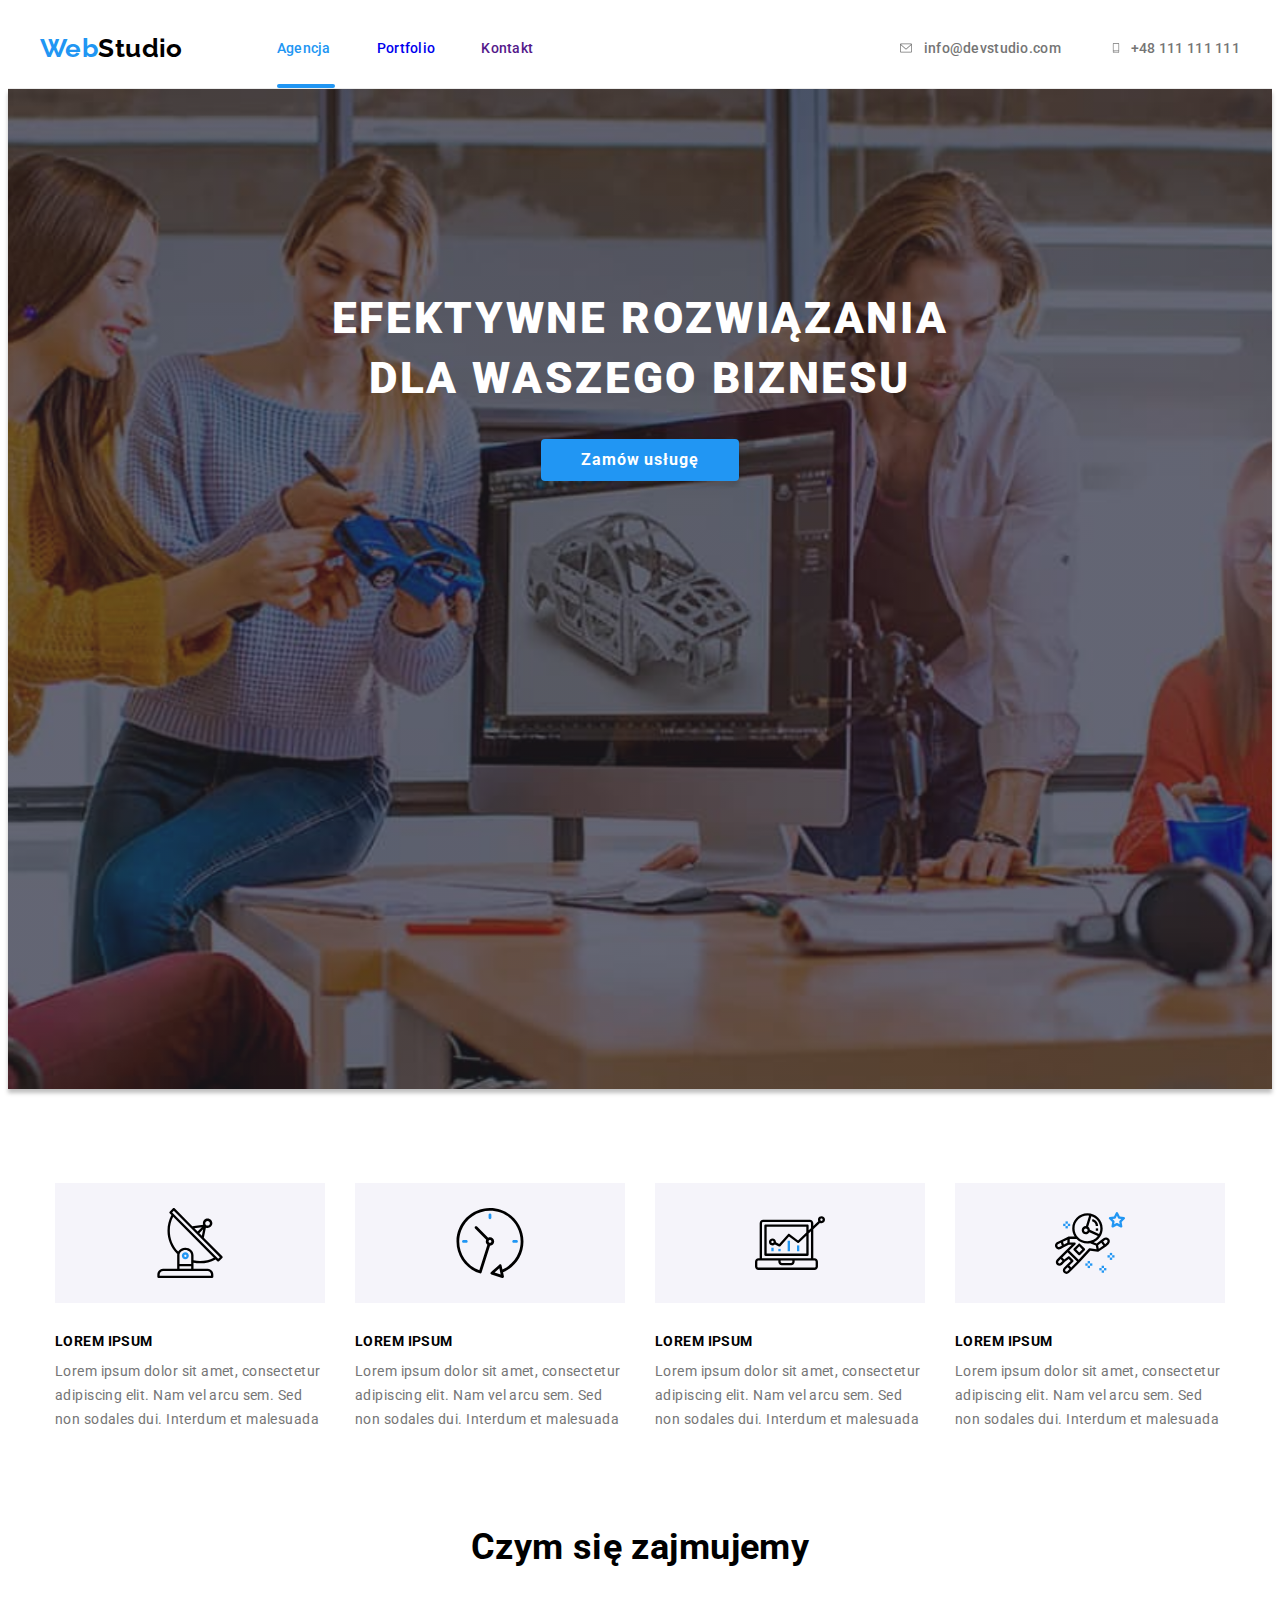
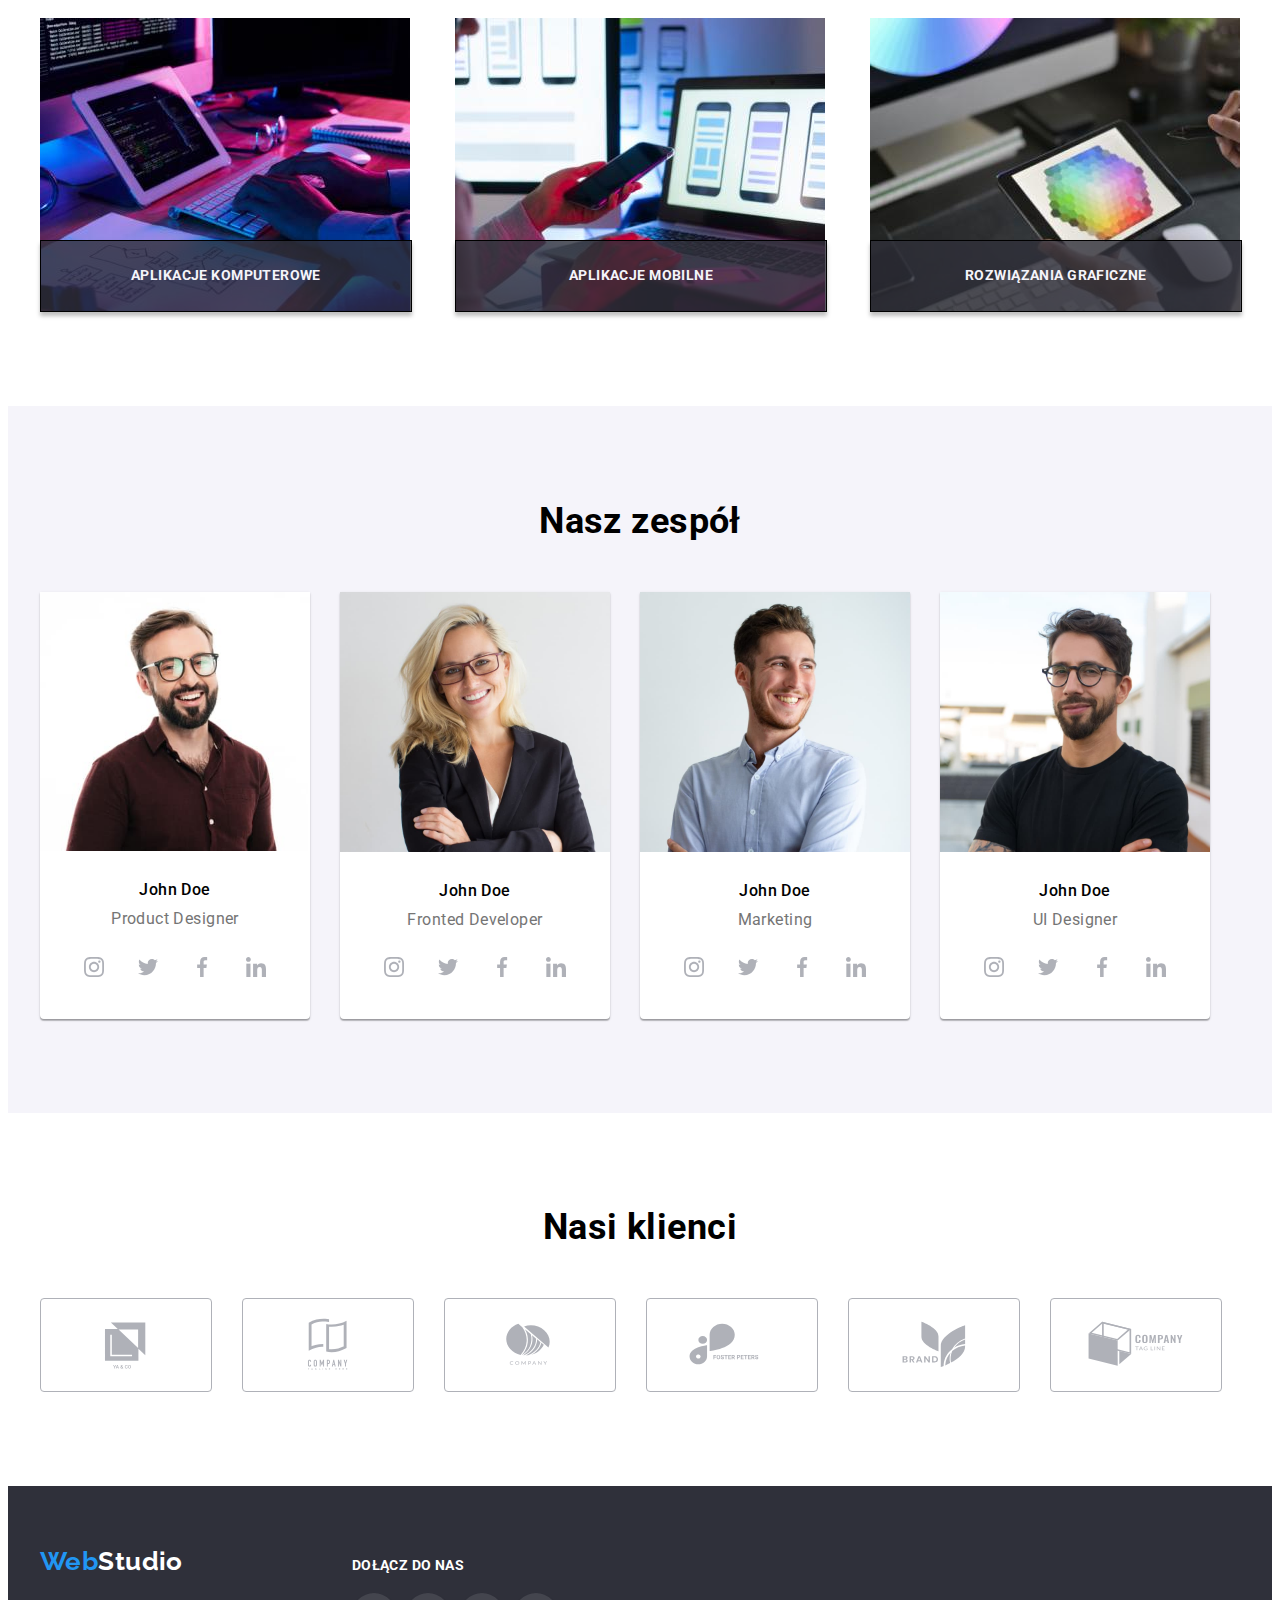
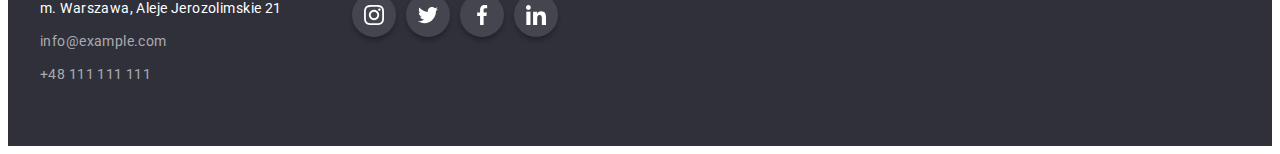
==== commit b9dae07f: "cccc" ====
--- a/index.html
+++ b/index.html
@@ -151,9 +151,7 @@
                 width="370"
                 height="294"
               />
-              <div class="box-text-1">
-                <p class="label">APLIKACJE KOMPUTEROWE</p>
-              </div>
+              <p class="label">APLIKACJE KOMPUTEROWE</p>
             </li>
             <li class="what-we-do-item">
               <img
@@ -162,9 +160,7 @@
                 width="370"
                 height="294"
               />
-              <div class="box-text-2">
-                <p class="label">APLIKACJE MOBILNE</p>
-              </div>
+              <p class="label">APLIKACJE MOBILNE</p>
             </li>
             <li class="what-we-do-item">
               <img
@@ -173,9 +169,7 @@
                 width="370"
                 height="294"
               />
-              <div class="box-text-3">
-                <p class="label">ROZWIĄZANIA GRAFICZNE</p>
-              </div>
+              <p class="label">ROZWIĄZANIA GRAFICZNE</p>
             </li>
           </ul>
         </div>
--- a/css/styles.css
+++ b/css/styles.css
@@ -17,7 +17,6 @@
   --footer-color--2: rgba(255, 255, 255, 0.1);
   --borderColor: #eee;
   --icon-style: #afb1b8;
-  --cubic-bezier: (0.4, 0, 0.2, 1);
 }
 /* end global variables */
 
@@ -124,7 +123,10 @@
   font-weight: 500;
   line-height: 1.17;
   letter-spacing: 0.02em;
-  color: var(--main-text-color);
+  /*color: var(--main-text-color);*/
+  transition-property: color;
+  transition-duration: 250ms;
+  transition-timing-function: cubic-bezier(0.4, 0, 0.2, 1);
 }
 .navigation-contact-list {
   font-weight: 500;
@@ -142,6 +144,9 @@
   letter-spacing: 0.02em;
   display: flex;
   align-items: center;
+  transition-property: color;
+  transition-duration: 250ms;
+  transition-timing-function: cubic-bezier(0.4, 0, 0.2, 1);
 }
 
 .current {
@@ -173,13 +178,14 @@
   margin: 0 auto;
   cursor: pointer;
   margin-top: 30px;
-}
-
-.button-menu:hover,
-.button-menu:focus {
-  cursor: pointer;
-  transition-duration: 250ms;
-  transition-timing-function: var(--cubic-bezier);
+  transition-property: color;
+  transition-duration: 250ms;
+  transition-timing-function: cubic-bezier(0.4, 0, 0.2, 1);
+}
+
+.main-button:hover,
+.main-button:focus {
+  color: var(--secondary-text-color);
 }
 .button-portfolio-list {
   display: flex;
@@ -199,14 +205,15 @@
   border: #fff;
   border-radius: 4px;
   padding: 6px 22px;
+  transition-property: color, background-color, box-shadow;
+  transition-duration: 250ms;
+  transition-timing-function: cubic-bezier(0.4, 0, 0.2, 1);
 }
 .button-portfolio-item:hover,
 .button-portfolio-item:focus-visible {
   color: var(--secondary-text-color);
   background-color: var(--fourth-color);
   box-shadow: 0px 4px 4px 0px rgba(0, 0, 0, 0.25);
-  transition-duration: 250ms;
-  transition-timing-function: var(--cubic-bezier);
 }
 .footer {
   padding-top: 60px;
@@ -229,12 +236,18 @@
   color: var(--secondary-text-color);
   text-decoration: inherit;
   font-style: normal;
+  transition-property: color;
+  transition-duration: 250ms;
+  transition-timing-function: cubic-bezier(0.4, 0, 0.2, 1);
 }
 .bottom-contact-link {
   line-height: 1.71;
   color: var(--footer-color--1);
   text-decoration: inherit;
   font-style: normal;
+  transition-property: color;
+  transition-duration: 250ms;
+  transition-timing-function: cubic-bezier(0.4, 0, 0.2, 1);
 }
 .navigation-link:hover,
 .navigation-link:focus,
@@ -246,8 +259,6 @@
 .icon-contact:hover {
   color: var(--fourth-color);
   cursor: pointer;
-  transition-duration: 250ms;
-  transition-timing-function: var(--cubic-bezier);
 }
 .navigation-contact-item:hover,
 .navigation-contact-item:focus,
@@ -256,8 +267,6 @@
   color: var(--fourth-color);
   cursor: pointer;
   fill: currentColor;
-  transition-duration: 250ms;
-  transition-timing-function: var(--cubic-bezier);
 }
 
 /*end links*/
@@ -367,6 +376,9 @@
 }
 .our-customers-link {
   display: block;
+  transition-property: color, box-shadow;
+  transition-duration: 250ms;
+  transition-timing-function: cubic-bezier(0.4, 0, 0.2, 1);
 }
 
 .our-customers-item a:hover,
@@ -377,8 +389,7 @@
 .our-customers-link:focus {
   cursor: pointer;
   box-shadow: 0px 4px 4px rgba(0, 0, 0, 0.25);
-  transition-duration: 250ms;
-  transition-timing-function: var(--cubic-bezier);
+  color: var(--secondary-text-color);
 }
 .about-client {
   padding: 20px 24px;
@@ -434,14 +445,14 @@
   justify-content: center;
   border-radius: 50%;
   color: var(--icon-style);
+  transition-property: color, background-color;
+  transition-duration: 250ms;
+  transition-timing-function: cubic-bezier(0.4, 0, 0.2, 1);
 }
 .social-icon-link:hover,
 .social-icon-link:focus {
-  cursor: pointer;
   color: var(--background-color-1);
   background-color: var(--fourth-color);
-  transition-duration: 250ms;
-  transition-timing-function: var(--cubic-bezier);
 }
 .lorem-icon {
   background-color: var(--fifth-color);
@@ -469,13 +480,14 @@
   border: 1px solid currentColor;
   color: var(--icon-style);
   border-radius: 4px;
+  transition-property: color;
+  transition-duration: 250ms;
+  transition-timing-function: cubic-bezier(0.4, 0, 0.2, 1);
 }
 .our-client-link:hover,
 .our-client-link:focus {
   cursor: pointer;
   color: var(--fourth-color);
-  transition-duration: 250ms;
-  transition-timing-function: var(--cubic-bezier);
 }
 
 .our-client-logo-list svg {
@@ -509,6 +521,9 @@
   height: 44px;
   border-radius: 50%;
   background-color: var(--footer-color--2);
+  transition-property: background-color;
+  transition-duration: 250ms;
+  transition-timing-function: cubic-bezier(0.4, 0, 0.2, 1);
 
   box-shadow: 0px 4px 4px rgba(0, 0, 0, 0.25);
 }
@@ -516,9 +531,7 @@
 .social-icon-footer-link:focus {
   border-radius: 50%;
   fill: currentColor;
-  background: var(--fourth-color);
-  transition-duration: 250ms;
-  transition-timing-function: var(--cubic-bezier);
+  background-color: var(--fourth-color);
 }
 /* ----- end icons ----- */
 .footer-wrap {
@@ -533,15 +546,11 @@
   font-weight: 700;
   line-height: 1.17;
   color: var(--fifth-color);
-  text-align: center;
   text-transform: uppercase;
-  padding: 27px;
-  text-align: center;
-}
-.box-text-1,
-.box-text-2,
-.box-text-3 {
   position: absolute;
+  display: flex;
+  justify-content: center;
+  align-items: center;
   width: 370px;
   height: 70px;
   background-color: rgba(47, 48, 58, 0.8);
@@ -565,12 +574,14 @@
   background: rgba(33, 150, 243, 0.9);
   padding: 49px 45px 49px 24px;
   transform: translateY(100%);
-  transition-duration: 250ms;
-  transition-timing-function: var(--cubic-bezier);
+  transition-property: color;
+  transition-duration: 250ms;
+  transition-timing-function: cubic-bezier(0.4, 0, 0.2, 1);
 }
 .not-visibility-description:hover .description,
 .our-customers-item:hover .description {
   transform: translateY(0);
+  color: var(--fifth-color);
 }
 /**************** zadanie 5 okno modalne BACKDROP ***************/
 .backdrop {
@@ -582,31 +593,29 @@
   background-color: rgba(0, 0, 0, 0.2);
   transition-property: opacity, visibility;
   transition-duration: 250ms;
-  transition-timing-function: var(--cubic-bezier);
+  transition-timing-function: cubic-bezier(0.4, 0, 0.2, 1);
   pointer-events: painted;
 }
 .modal {
   position: absolute;
-  margin: auto;
-  top: 0;
-  right: 0;
-  bottom: 0;
-  left: 0;
+  top: 50%;
+  left: 50%;
   width: 528px;
   height: 581px;
   border-radius: 4px;
   background: #ffffff;
   box-shadow: 0px 1px 3px rgba(0, 0, 0, 0.12), 0px 1px 1px rgba(0, 0, 0, 0.14),
     0px 2px 1px rgba(0, 0, 0, 0.2);
+  transform: translate(-50%, -50%);
 }
 .modal-close {
-  position: relative;
+  position: absolute;
   width: 30px;
   height: 30px;
-  left: 490px;
   top: 8px;
+  right: 8px;
   border-radius: 50%;
-  background-color: var(--fourth-color);
+  background-color: var(--background-color-1);
   box-shadow: 0px 1px 3px rgba(0, 0, 0, 0.12), 0px 1px 1px rgba(0, 0, 0, 0.14),
     0px 2px 1px rgba(0, 0, 0, 0.2);
 }
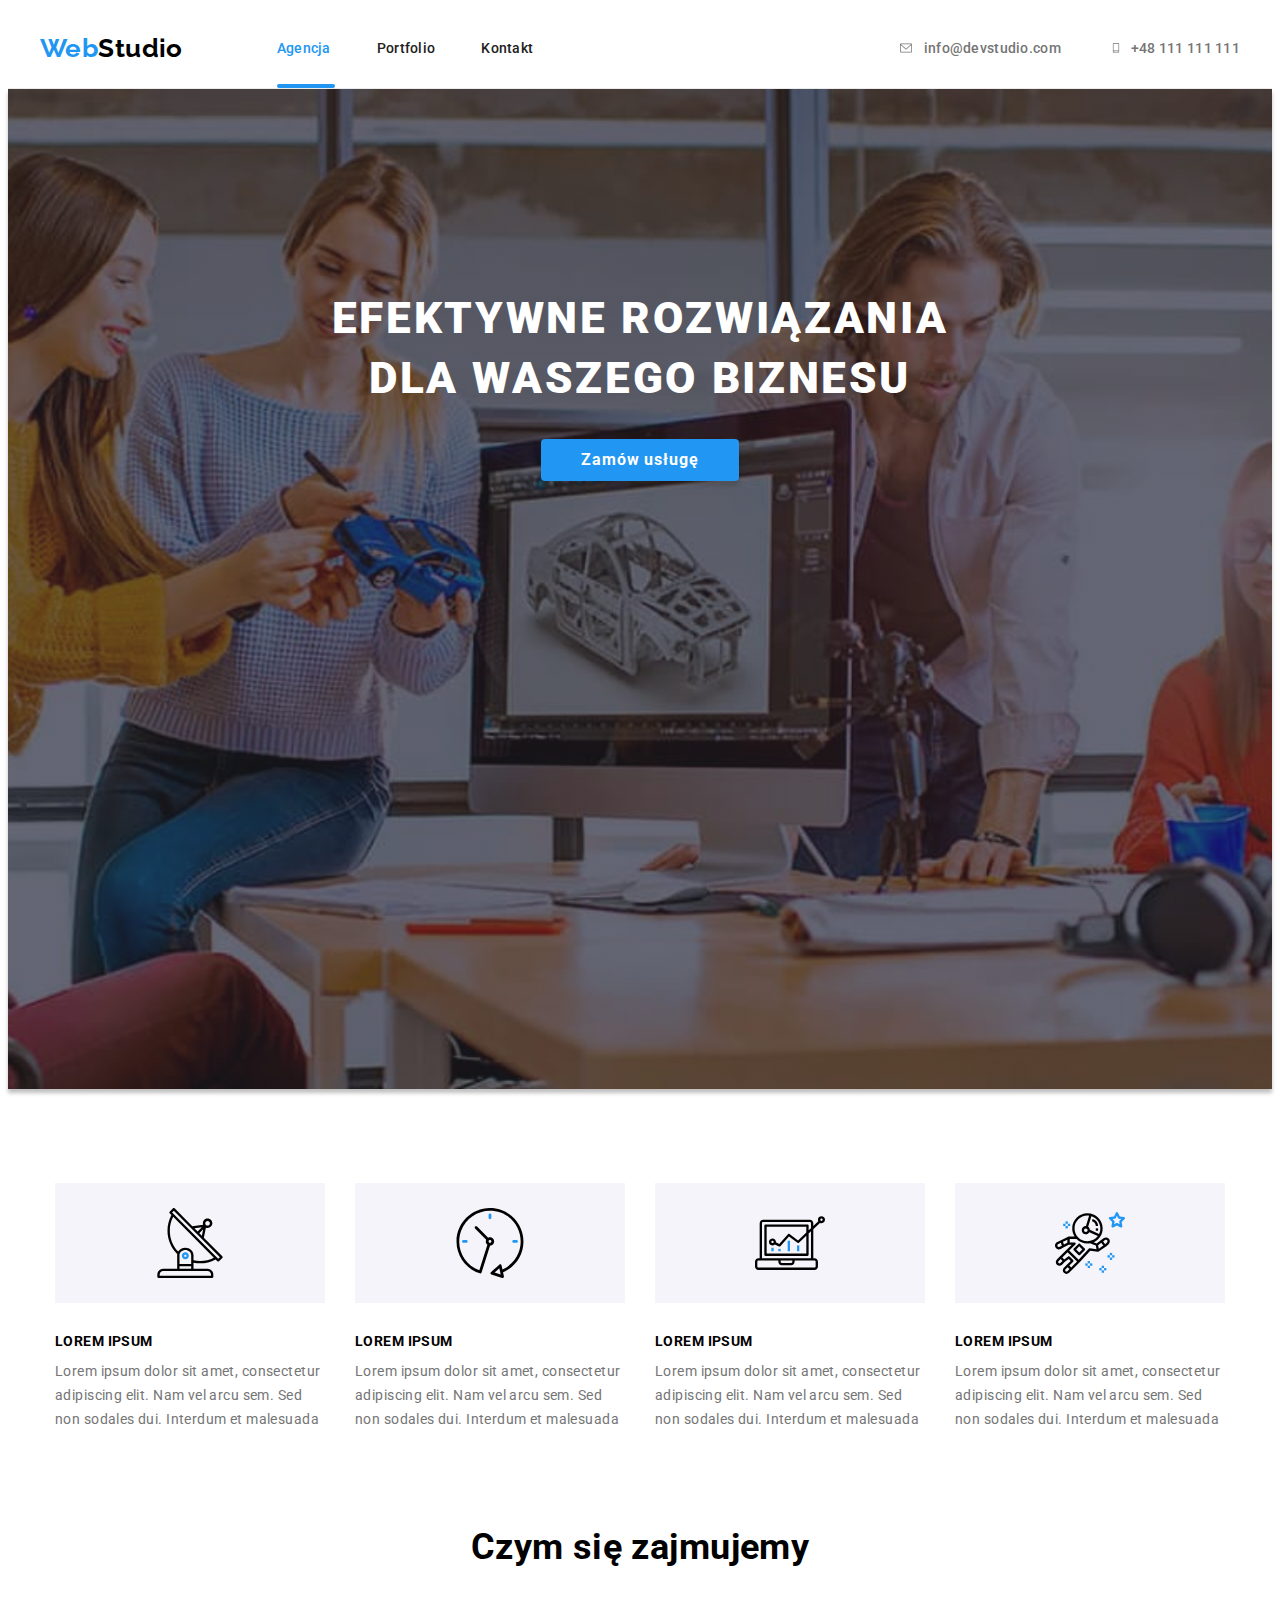
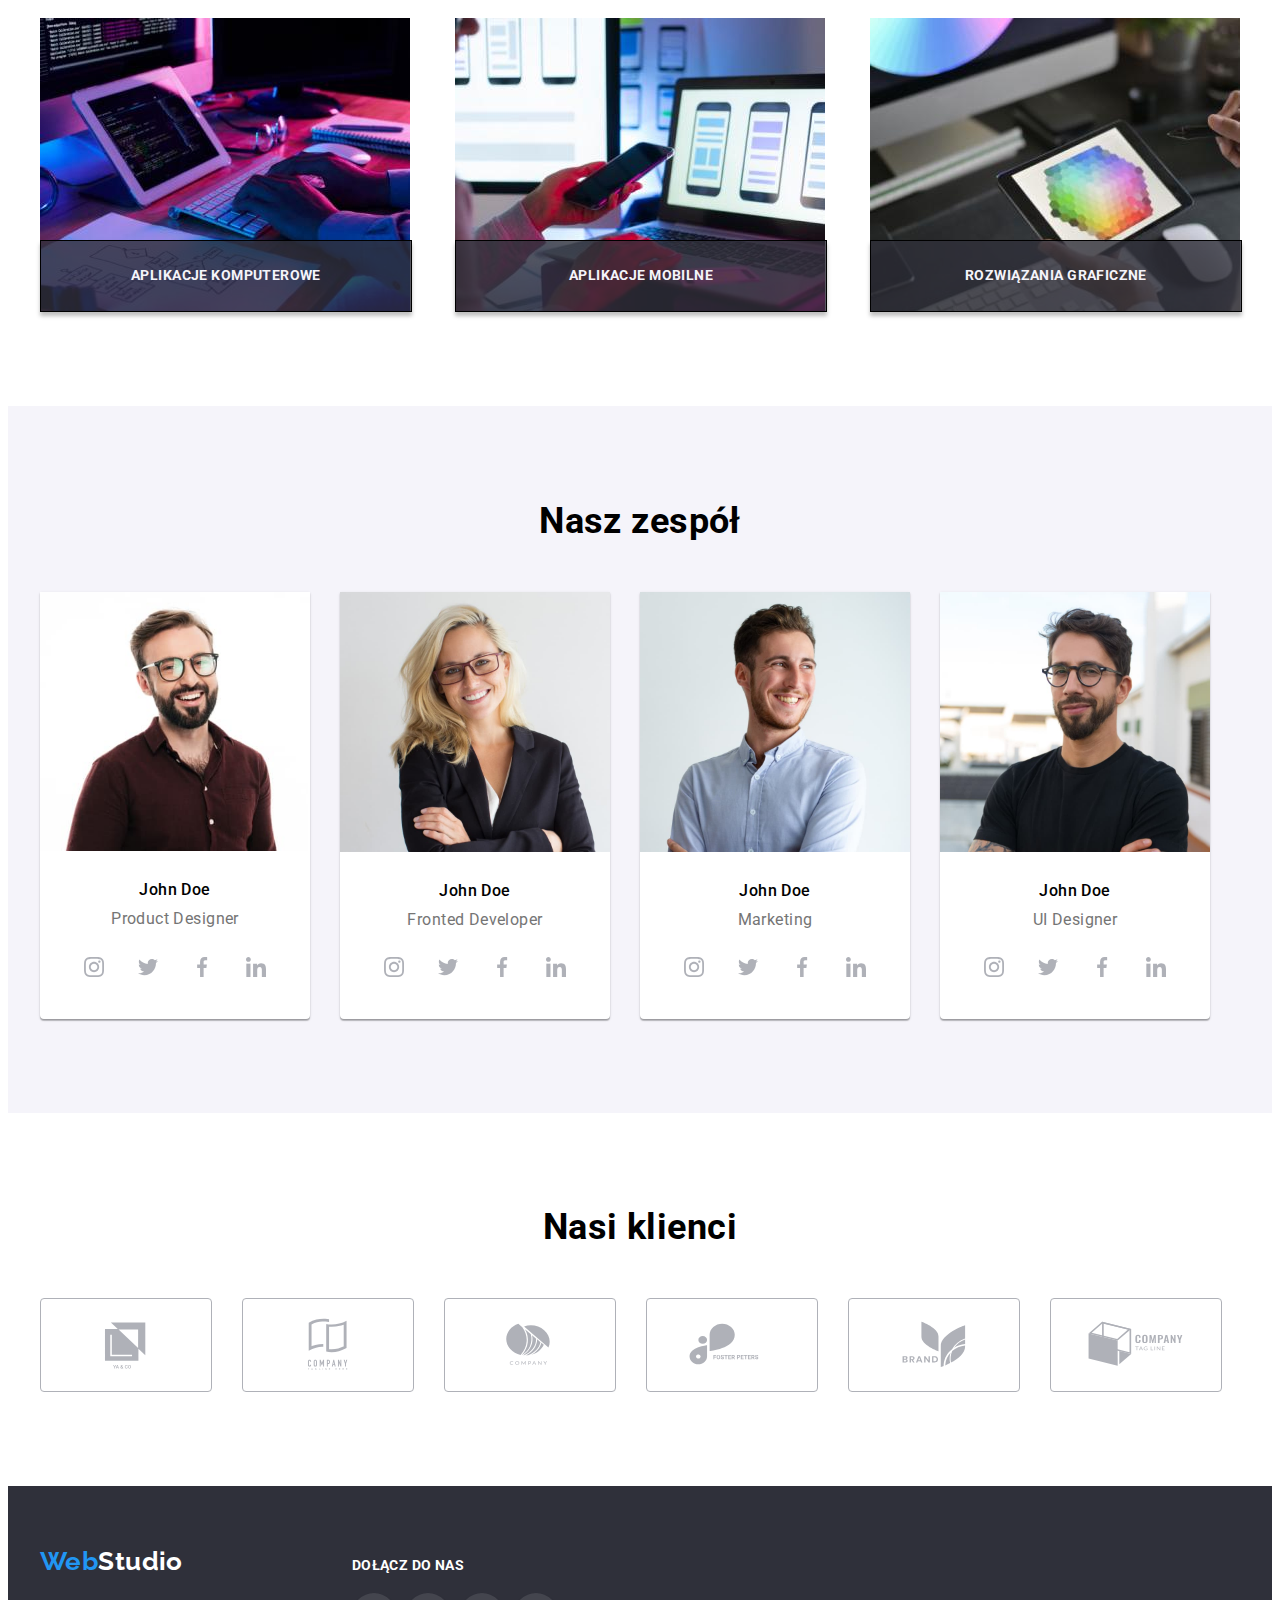
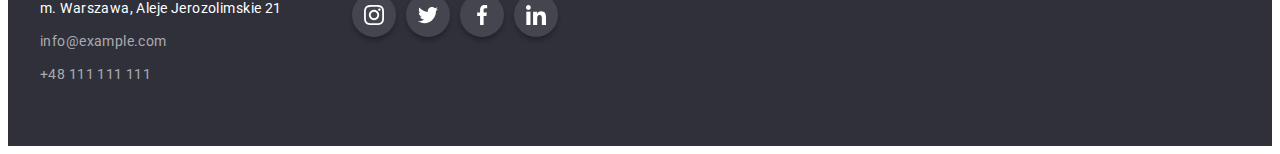
==== commit 7dc93af1: "update portfolio animations" ====
--- a/index.html
+++ b/index.html
@@ -126,7 +126,7 @@
             </li>
             <li class="lorem-item">
               <div class="lorem-icon">
-                <svg width="70" height="70">
+                <svg>
                   <use href="./images/icons.svg#icon-astronaut"></use>
                 </svg>
               </div>
@@ -467,7 +467,11 @@
 
     <div class="backdrop is-hidden" data-modal>
       <div class="modal">
-        <button type="button" class="modal-close" data-modal-close>X</button>
+        <button type="button" class="modal-close" data-modal-close>
+          <svg class="close-button">
+            <use href="./images/icons.svg#icon-Vector"></use>
+          </svg>
+        </button>
       </div>
     </div>
 
--- a/css/styles.css
+++ b/css/styles.css
@@ -35,6 +35,7 @@
 h6,
 p {
   margin: 0;
+  text-decoration: none;
 }
 img {
   display: block;
@@ -123,7 +124,7 @@
   font-weight: 500;
   line-height: 1.17;
   letter-spacing: 0.02em;
-  /*color: var(--main-text-color);*/
+  color: var(--main-text-color);
   transition-property: color;
   transition-duration: 250ms;
   transition-timing-function: cubic-bezier(0.4, 0, 0.2, 1);
@@ -147,6 +148,10 @@
   transition-property: color;
   transition-duration: 250ms;
   transition-timing-function: cubic-bezier(0.4, 0, 0.2, 1);
+}
+.navigation-link:hover,
+.navigation-link:focus {
+  color: var(--fourth-color);
 }
 
 .current {
@@ -376,9 +381,6 @@
 }
 .our-customers-link {
   display: block;
-  transition-property: color, box-shadow;
-  transition-duration: 250ms;
-  transition-timing-function: cubic-bezier(0.4, 0, 0.2, 1);
 }
 
 .our-customers-item a:hover,
@@ -396,6 +398,7 @@
   border-right: 1px solid var(--borderColor);
   border-bottom: 1px solid var(--borderColor);
   border-left: 1px solid var(--borderColor);
+  color: var(--main-text-color);
 }
 .client-name {
   font-weight: 700;
@@ -558,6 +561,36 @@
   box-shadow: 0px 4px 4px rgba(0, 0, 0, 0.25);
   bottom: 0;
 }
+/* aminacja opisu na portfoli */
+.description {
+  width: 370px;
+  height: 294px;
+  font-family: inherit;
+  font-size: 18px;
+  line-height: 1.56;
+  color: var(--fifth-color);
+  padding: 49px 45px 49px 24px;
+}
+.not-visibility-description {
+  position: relative;
+  overflow: hidden;
+}
+.hidden-description {
+  position: absolute;
+  left: 0;
+  top: 0;
+  cursor: pointer;
+  background: rgba(33, 150, 243, 0.9);
+  transform: translateY(100%);
+  transition-duration: 250ms;
+  transition-timing-function: cubic-bezier(0.4, 0, 0.2, 1);
+}
+
+.not-visibility-description:hover .hidden-description {
+  transform: translateY(0);
+}
+
+/*
 .not-visibility-description {
   position: relative;
   overflow: hidden;
@@ -582,7 +615,9 @@
 .our-customers-item:hover .description {
   transform: translateY(0);
   color: var(--fifth-color);
-}
+}*/
+/* koniec aminacja opisu na portfoli */
+
 /**************** zadanie 5 okno modalne BACKDROP ***************/
 .backdrop {
   width: 100%;
@@ -608,6 +643,11 @@
     0px 2px 1px rgba(0, 0, 0, 0.2);
   transform: translate(-50%, -50%);
 }
+.close-button {
+  width: 18px;
+  height: 18px;
+  fill: var(--button-text-color);
+}
 .modal-close {
   position: absolute;
   width: 30px;
@@ -628,3 +668,6 @@
     skew(0deg, 0deg);
 }
 /************ END BACKDROP ************************/
+.about-client > h3 {
+  text-decoration: none;
+}
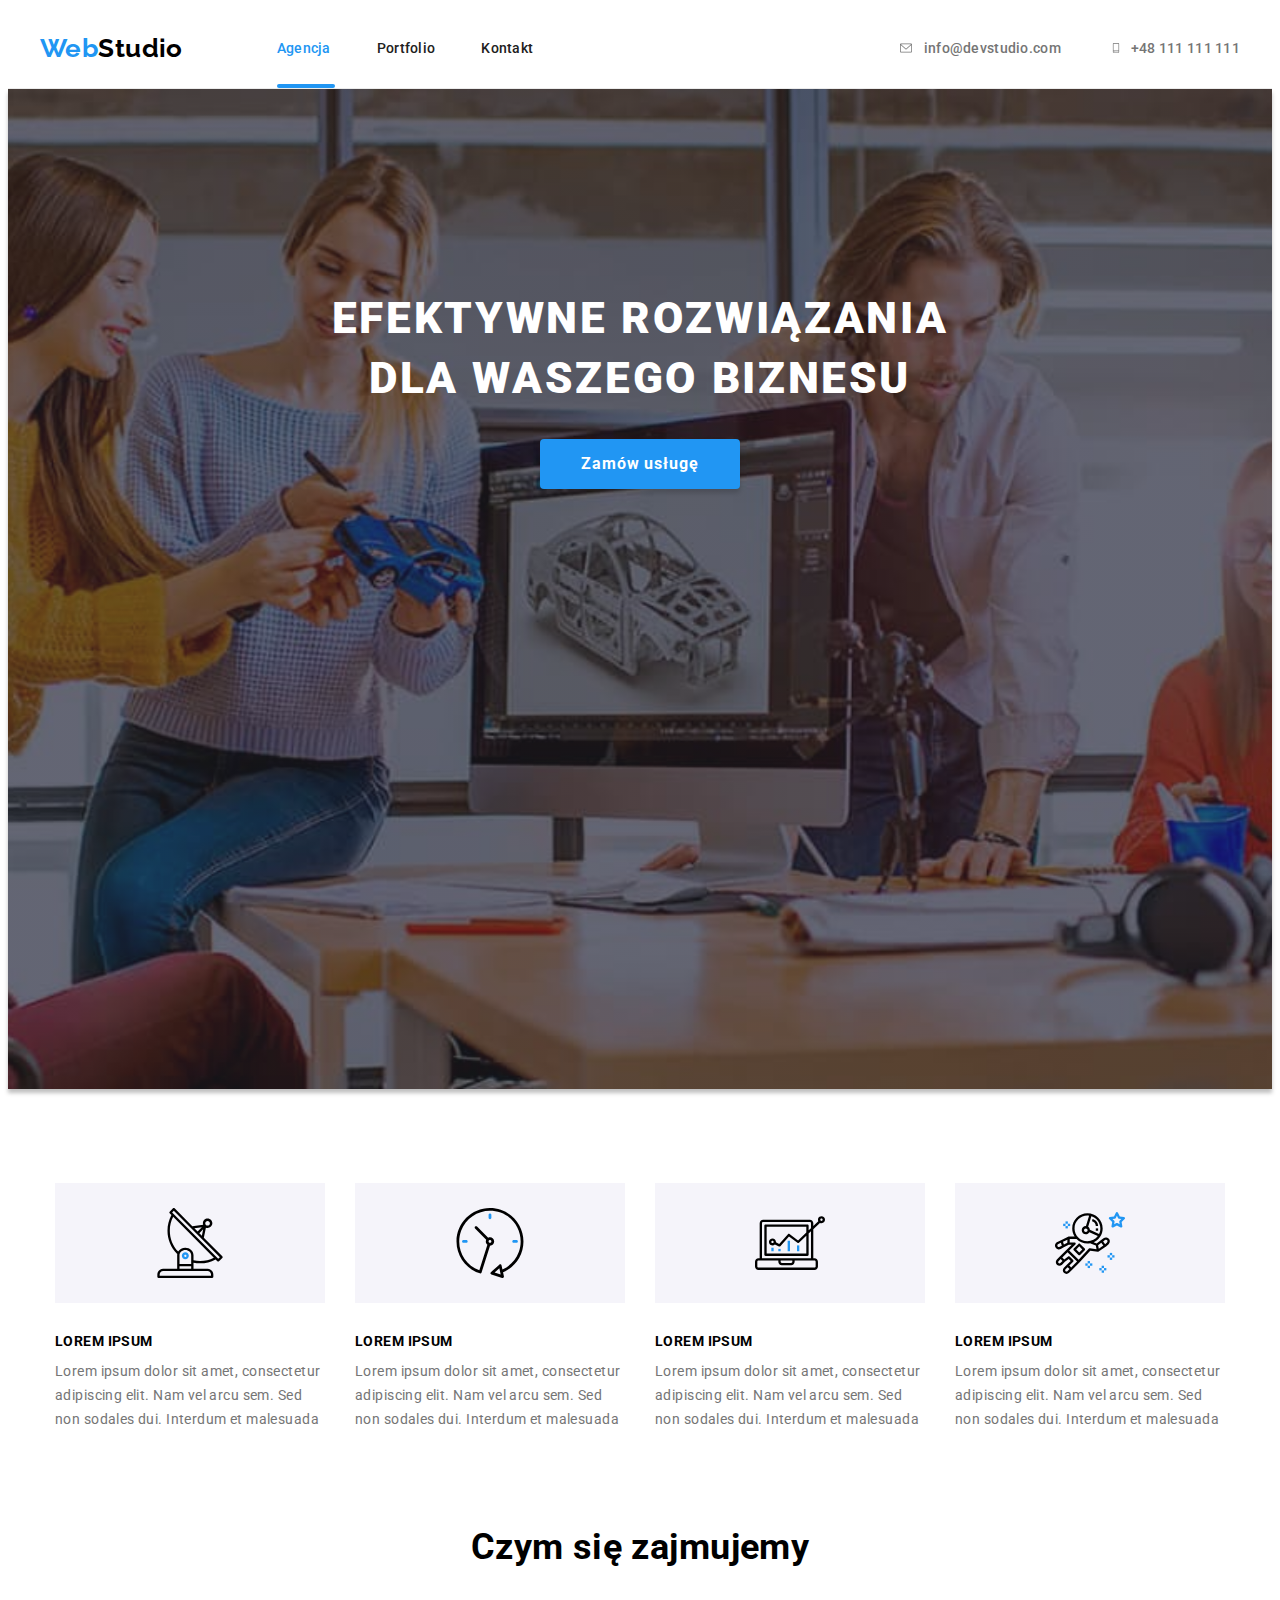
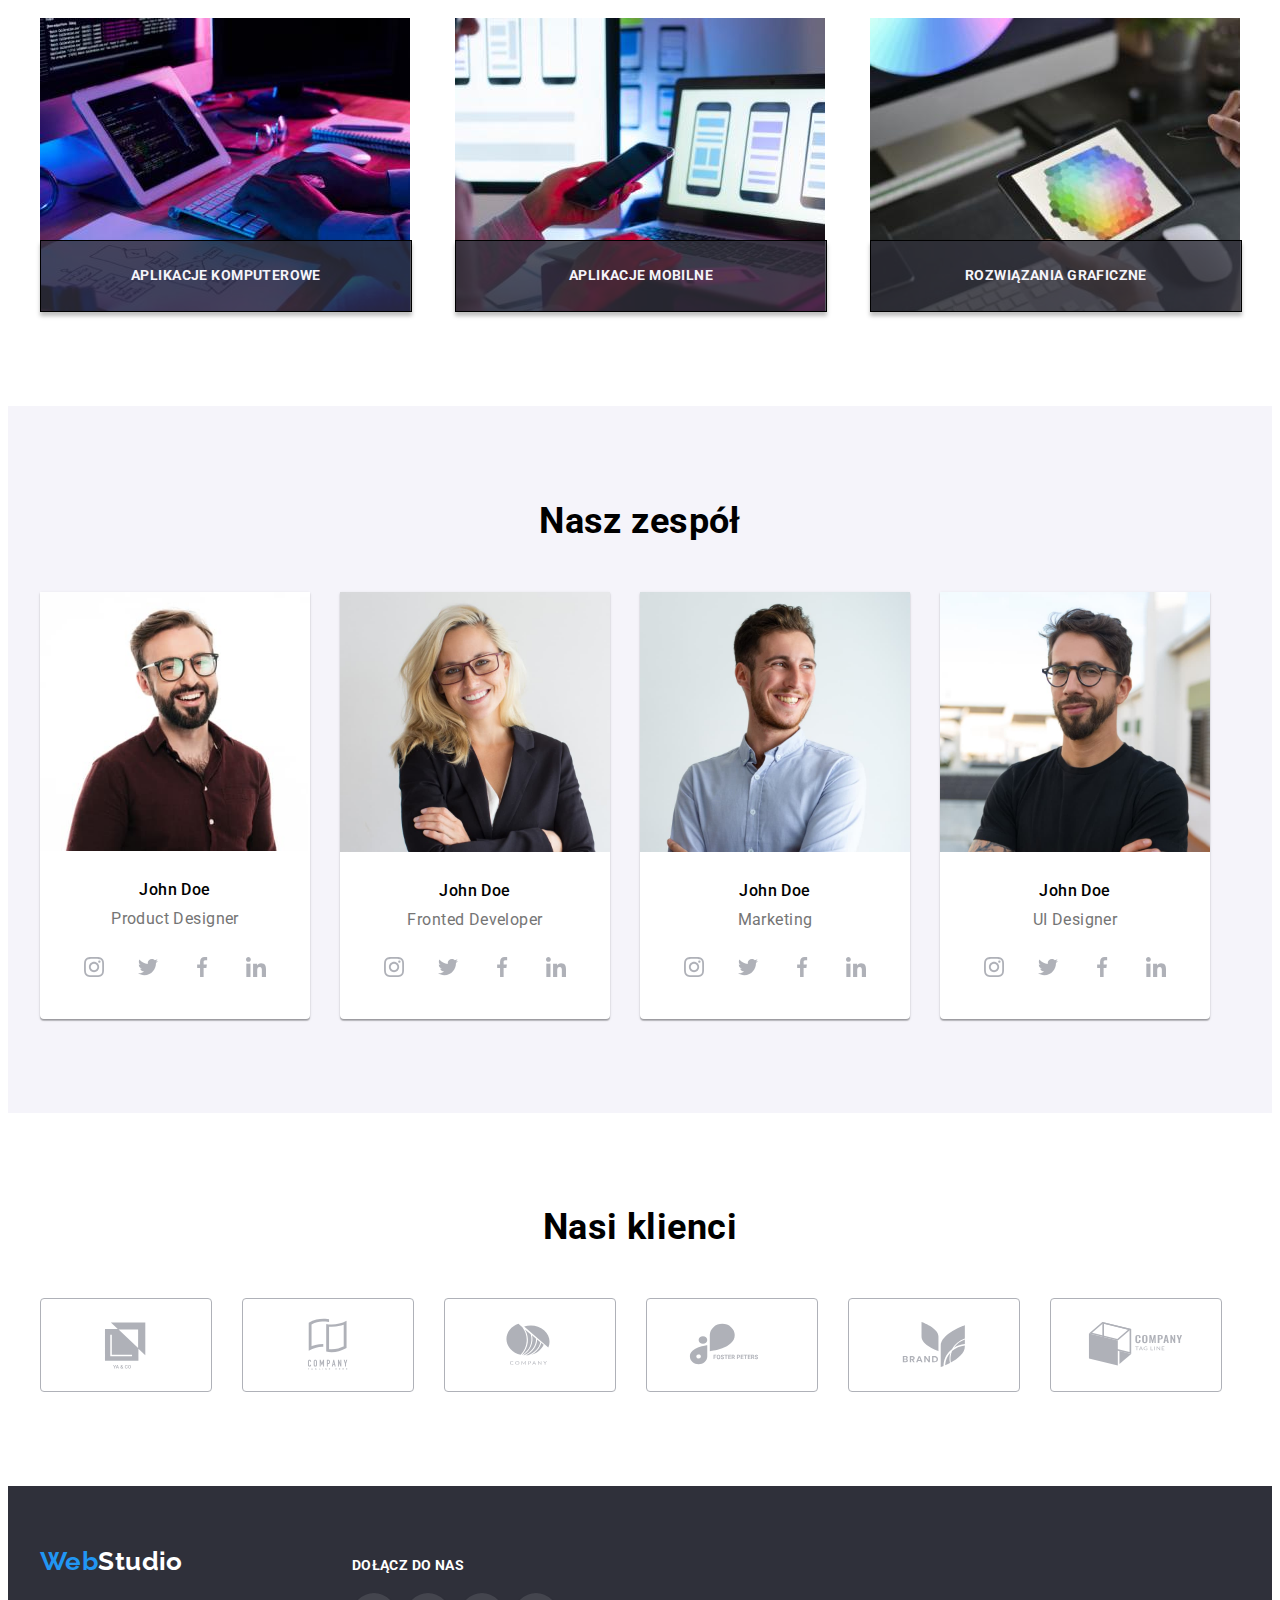
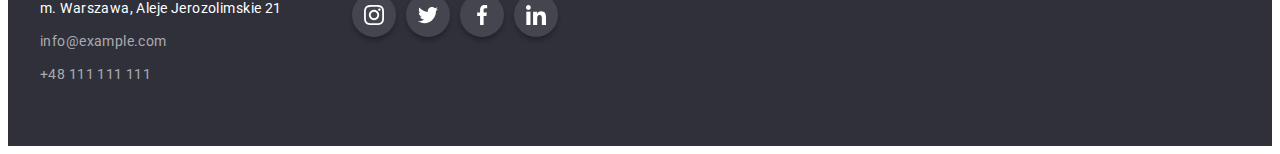
==== commit b65a0a20: "adad" ====
--- a/index.html
+++ b/index.html
@@ -361,37 +361,37 @@
           <ul class="our-client-logo-list">
             <li class="our-client-logo-item">
               <a class="our-client-link" href=""
-                ><svg widht="106" height="60">
+                ><svg>
                   <use href="./images/icons.svg#icon-logo-1"></use></svg
               ></a>
             </li>
             <li class="our-client-logo-item">
               <a class="our-client-link" href=""
-                ><svg widht="106" height="60">
+                ><svg>
                   <use href="./images/icons.svg#icon-logo-2"></use></svg
               ></a>
             </li>
             <li class="our-client-logo-item">
               <a class="our-client-link" href=""
-                ><svg widht="106" height="60">
+                ><svg>
                   <use href="./images/icons.svg#icon-logo-3"></use></svg
               ></a>
             </li>
             <li class="our-client-logo-item">
               <a class="our-client-link" href=""
-                ><svg widht="106" height="60">
+                ><svg>
                   <use href="./images/icons.svg#icon-logo-4"></use></svg
               ></a>
             </li>
             <li class="our-client-logo-item">
               <a class="our-client-link" href=""
-                ><svg widht="106" height="60">
+                ><svg>
                   <use href="./images/icons.svg#icon-logo-5"></use></svg
               ></a>
             </li>
             <li class="our-client-logo-item">
               <a class="our-client-link" href=""
-                ><svg widht="106" height="60">
+                ><svg>
                   <use href="./images/icons.svg#icon-logo-6"></use></svg
               ></a>
             </li>
@@ -468,8 +468,8 @@
     <div class="backdrop is-hidden" data-modal>
       <div class="modal">
         <button type="button" class="modal-close" data-modal-close>
-          <svg class="close-button">
-            <use href="./images/icons.svg#icon-Vector"></use>
+          <svg class="close-x">
+            <use href="./images/icons.svg#icon-close-black-18dp-2-1"></use>
           </svg>
         </button>
       </div>
--- a/css/styles.css
+++ b/css/styles.css
@@ -173,6 +173,8 @@
   font-weight: 700;
   font-size: 16px;
   line-height: 1.36;
+  width: 200px;
+  height: 50px;
   color: var(--secondary-text-color);
   background-color: var(--fourth-color);
   padding: 10px 40px;
@@ -473,6 +475,10 @@
 .our-client-logo-list {
   display: flex;
   gap: 30px;
+}
+.our-client-link svg {
+  width: 106px;
+  height: 60px;
 }
 .our-client-link {
   display: flex;
@@ -619,6 +625,12 @@
 /* koniec aminacja opisu na portfoli */
 
 /**************** zadanie 5 okno modalne BACKDROP ***************/
+.close-x {
+  width: 8px;
+  height: 8px;
+  fill: currentColor;
+}
+
 .backdrop {
   width: 100%;
   height: 100%;
@@ -631,6 +643,7 @@
   transition-timing-function: cubic-bezier(0.4, 0, 0.2, 1);
   pointer-events: painted;
 }
+
 .modal {
   position: absolute;
   top: 50%;
@@ -643,11 +656,11 @@
     0px 2px 1px rgba(0, 0, 0, 0.2);
   transform: translate(-50%, -50%);
 }
-.close-button {
-  width: 18px;
-  height: 18px;
-  fill: var(--button-text-color);
-}
+/*.modal-close svg {
+  width: 8px;
+  height: 8px;
+}
+  */
 .modal-close {
   position: absolute;
   width: 30px;
@@ -664,8 +677,7 @@
   opacity: 0;
   visibility: hidden;
   pointer-events: none;
-  transform: translateX(50) translateY(50) scale(1.5) rotate(0deg)
-    skew(0deg, 0deg);
+  transform: rotate(120deg);
 }
 /************ END BACKDROP ************************/
 .about-client > h3 {
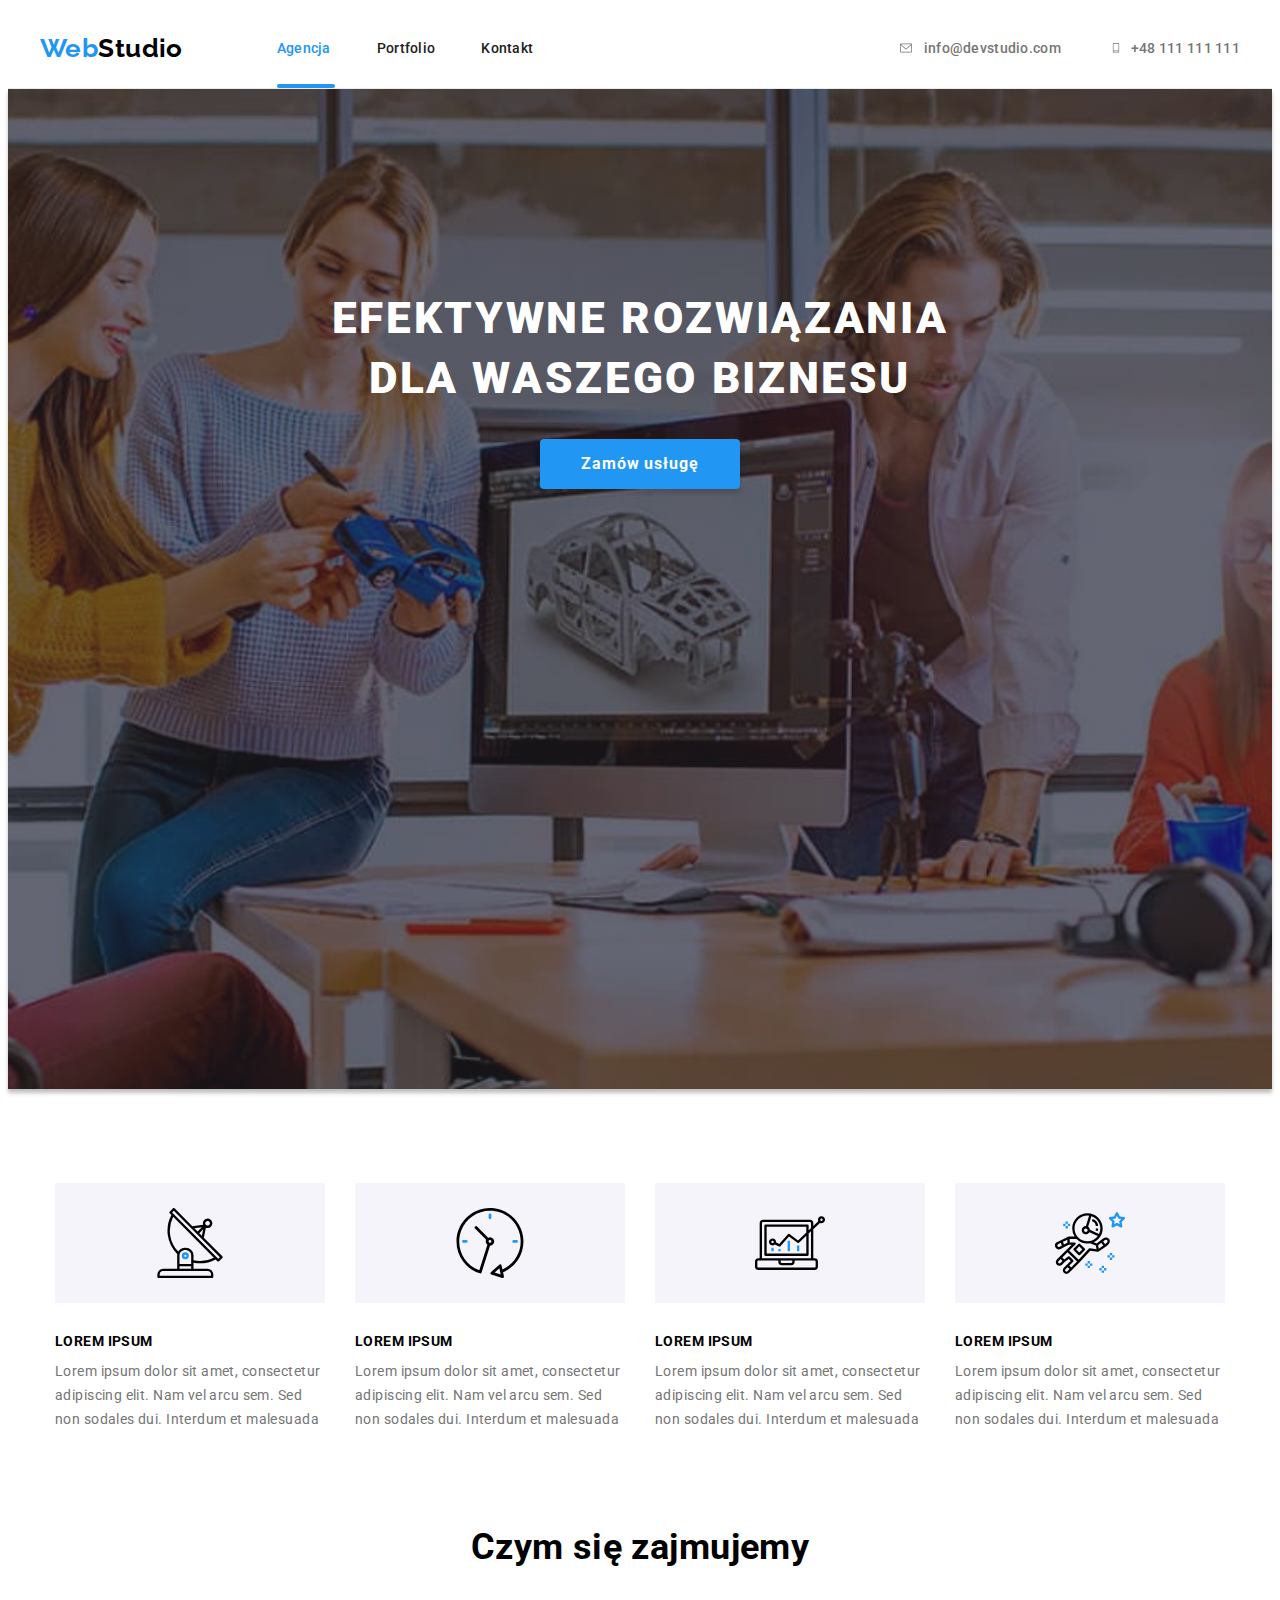
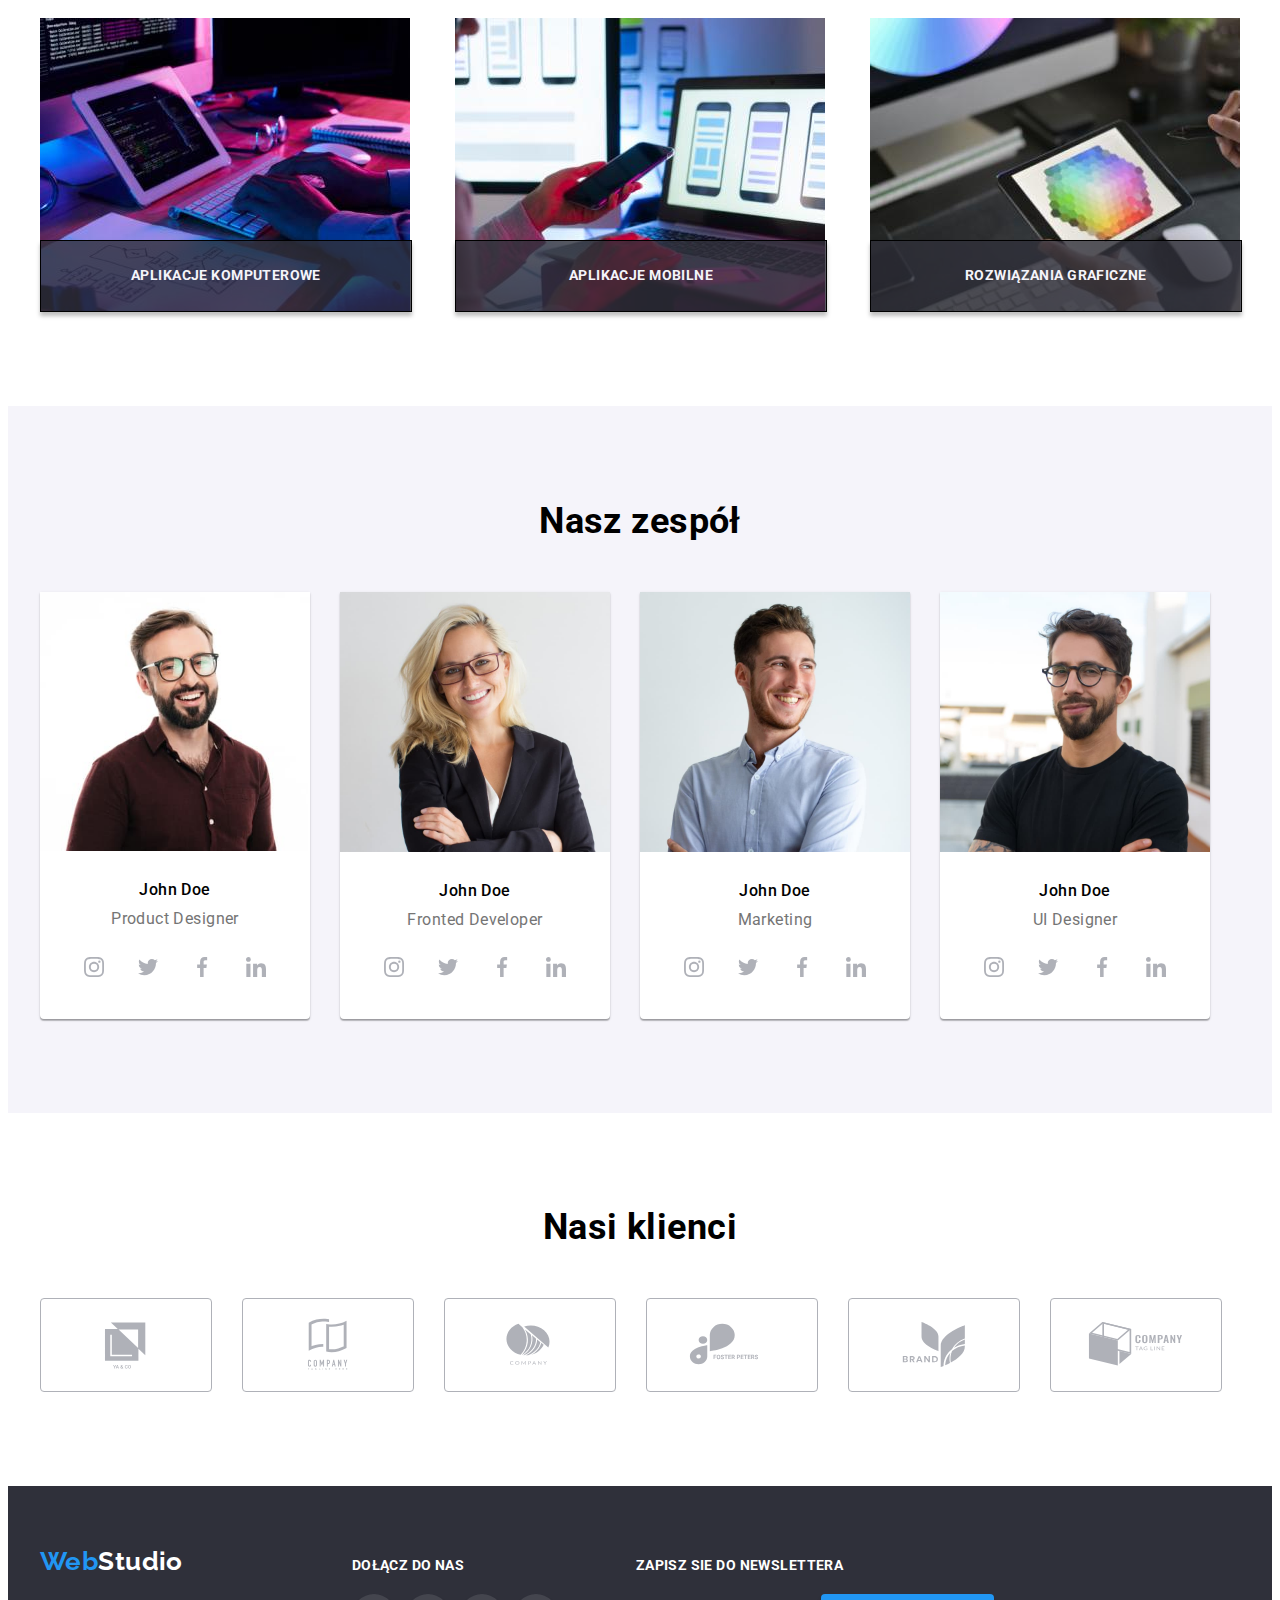
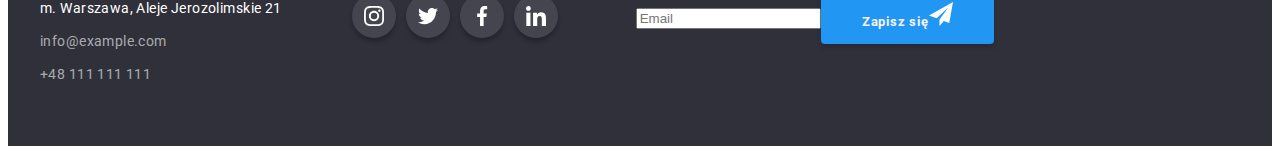
==== commit 0f977aa3: "update changes" ====
--- a/index.html
+++ b/index.html
@@ -151,7 +151,7 @@
                 width="370"
                 height="294"
               />
-              <p class="label">APLIKACJE KOMPUTEROWE</p>
+              <p class="solution">APLIKACJE KOMPUTEROWE</p>
             </li>
             <li class="what-we-do-item">
               <img
@@ -160,7 +160,7 @@
                 width="370"
                 height="294"
               />
-              <p class="label">APLIKACJE MOBILNE</p>
+              <p class="solution">APLIKACJE MOBILNE</p>
             </li>
             <li class="what-we-do-item">
               <img
@@ -169,7 +169,7 @@
                 width="370"
                 height="294"
               />
-              <p class="label">ROZWIĄZANIA GRAFICZNE</p>
+              <p class="solution">ROZWIĄZANIA GRAFICZNE</p>
             </li>
           </ul>
         </div>
@@ -459,6 +459,23 @@
             </li>
           </ul>
         </div>
+        <form>
+          <p class="newsletter-title">ZAPISZ SIE DO NEWSLETTERA</p>
+          <div class="subscription">
+            <label for="user_email"></label
+            ><input
+              type="email"
+              name="email"
+              placeholder="Email"
+              id="user_email"
+            />
+            <button class="form-button" type="button submit">
+              Zapisz się<svg class="form-send">
+                <use href="./images/icons.svg#icon-icon-send"></use>
+              </svg>
+            </button>
+          </div>
+        </form>
       </div>
     </footer>
     <!--end footer-->
@@ -469,9 +486,10 @@
       <div class="modal">
         <button type="button" class="modal-close" data-modal-close>
           <svg class="close-x">
-            <use href="./images/icons.svg#icon-close-black-18dp-2-1"></use>
+            <use href="./images/icons.svg#icon-Vector"></use>
           </svg>
         </button>
+        <button class="modal-button" type="button">Wyślij</button>
       </div>
     </div>
 
--- a/css/styles.css
+++ b/css/styles.css
@@ -381,20 +381,16 @@
   flex-wrap: wrap;
   gap: 30px;
 }
-.our-customers-link {
-  display: block;
-}
 
 .our-customers-item a:hover,
-.our-customers-item a:focus,
-.our-customers-item:hover,
-.our-customers-item:focus,
-.our-customers-link:hover,
-.our-customers-link:focus {
+.our-customers-item a:focus
+/*.our-customers-item:hover,
+.our-customers-item:focus*/ {
   cursor: pointer;
   box-shadow: 0px 4px 4px rgba(0, 0, 0, 0.25);
   color: var(--secondary-text-color);
 }
+
 .about-client {
   padding: 20px 24px;
   border-right: 1px solid var(--borderColor);
@@ -503,14 +499,18 @@
   fill: currentColor;
 }
 
-.social-title {
+.social-title,
+.newsletter-title {
+  font-family: inherit;
   font-weight: 700;
   text-transform: uppercase;
   color: var(--secondary-text-color);
   margin-bottom: 20px;
+  line-height: 1.17;
 }
 .social-icon-footer {
   margin-left: 70px;
+  margin-right: 78px;
 }
 .social-icon-footer-list {
   display: flex;
@@ -550,7 +550,7 @@
 .what-we-do-item {
   position: relative;
 }
-.label {
+.solution {
   font-family: inherit;
   font-weight: 700;
   line-height: 1.17;
@@ -585,50 +585,25 @@
   position: absolute;
   left: 0;
   top: 0;
-  cursor: pointer;
   background: rgba(33, 150, 243, 0.9);
   transform: translateY(100%);
   transition-duration: 250ms;
   transition-timing-function: cubic-bezier(0.4, 0, 0.2, 1);
 }
-
-.not-visibility-description:hover .hidden-description {
+.our-customers-link {
+  display: block;
+  transition: box-shadow;
+}
+
+.our-customers-link:hover .hidden-description,
+.our-customers-link:focus .hidden-description {
+  box-shadow: 0px 4px 4px rgba(0, 0, 0, 0.25);
   transform: translateY(0);
 }
-
-/*
-.not-visibility-description {
-  position: relative;
-  overflow: hidden;
-}
-.description {
-  position: absolute;
-  max-width: 370px;
-  left: 0;
-  top: 0;
-  font-family: inherit;
-  font-size: 18px;
-  line-height: 1.56;
-  color: var(--fifth-color);
-  background: rgba(33, 150, 243, 0.9);
-  padding: 49px 45px 49px 24px;
-  transform: translateY(100%);
-  transition-property: color;
-  transition-duration: 250ms;
-  transition-timing-function: cubic-bezier(0.4, 0, 0.2, 1);
-}
-.not-visibility-description:hover .description,
-.our-customers-item:hover .description {
-  transform: translateY(0);
-  color: var(--fifth-color);
-}*/
-/* koniec aminacja opisu na portfoli */
-
 /**************** zadanie 5 okno modalne BACKDROP ***************/
 .close-x {
   width: 8px;
   height: 8px;
-  fill: currentColor;
 }
 
 .backdrop {
@@ -638,10 +613,9 @@
   left: 0;
   position: fixed;
   background-color: rgba(0, 0, 0, 0.2);
-  transition-property: opacity, visibility;
-  transition-duration: 250ms;
-  transition-timing-function: cubic-bezier(0.4, 0, 0.2, 1);
-  pointer-events: painted;
+  transition-property: opacity, visibility, transform;
+  transition-duration: 250ms;
+  transition-timing-function: cubic-bezier(0.4, 0, 0.2, 1);
 }
 
 .modal {
@@ -656,11 +630,6 @@
     0px 2px 1px rgba(0, 0, 0, 0.2);
   transform: translate(-50%, -50%);
 }
-/*.modal-close svg {
-  width: 8px;
-  height: 8px;
-}
-  */
 .modal-close {
   position: absolute;
   width: 30px;
@@ -677,9 +646,43 @@
   opacity: 0;
   visibility: hidden;
   pointer-events: none;
-  transform: rotate(120deg);
+  transform: scale(0.5) rotate(720deg);
 }
 /************ END BACKDROP ************************/
 .about-client > h3 {
   text-decoration: none;
 }
+/* zadanie 6*/
+.form-button,
+.modal-button {
+  font-family: inherit;
+  font-weight: 700;
+  line-height: 1.87;
+  letter-spacing: 0.06em;
+  width: 200px;
+  height: 50px;
+  border-radius: 4px;
+  color: var(--fifth-color);
+  background-color: var(--fourth-color);
+  box-shadow: 0px 4px 4px rgba(0, 0, 0, 0.15);
+}
+.form-send {
+  width: 24px;
+  height: 24px;
+  fill: var(--background-color-1);
+}
+.subscription {
+  width: 358px;
+  height: 50;
+  display: flex;
+  justify-content: center;
+  align-items: center;
+}
+.subscription .form-email {
+  width: 358px;
+  height: 50px;
+}
+.subscription .form-button {
+  width: 358px;
+  height: 50;
+}
